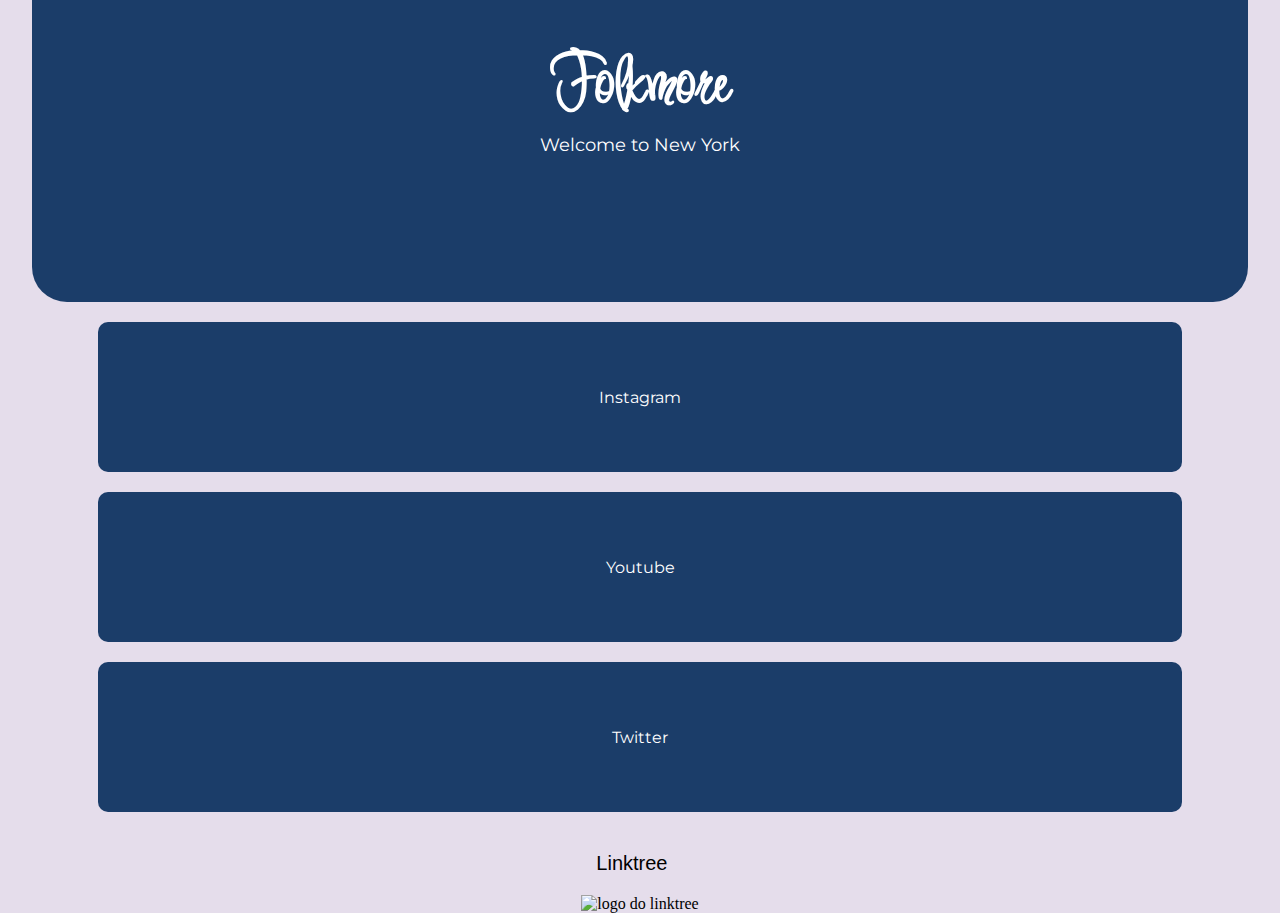
==== index.html @ f727d224 "Rename Linktree.html to index.html" ====
<!Doctype hmtl>
<html lang="pt-br">
<head>
 <meta charset="utf-8">
 <meta name="viewport" content="width-device-width, initial-scale=1.0">
 <title>Linktree</title>
 <link rel="stylesheet" href="style.css">
</head>
  <body>
   <div>
   <header class="box-top">
       <h1 class="nome">Folkmore</h1>
       <p class="about">Welcome to New York</p>
   </header>
   <main>
       <a href="#" class="box-link">Instagram</a>
       <a href="#" class="box-link">Youtube</a>
       <a href="#" class="box-link">Twitter</a>
   </main>
   <div class="container">
       <footer>
       <p id="linktree">Linktree</p>
    <img class="logo"; src="linktree_logo1.png" alt="logo do linktree">
    </footer>
   </div>
  </body>
  </html>
---- style.css ----
@import url('https://fonts.googleapis.com/css2?family=Inspiration&family=Lobster&family=Montserrat%3Awght%40300&display=swap%27%29%3B');

:root {
    --padrao:#1b3d69;
    --nome: 'Inspiration', cursive;
    --corpo: 'Montserrat', sans-serif;
}

* {
    padding: 0;
    margin: 0;
}

body {
    background-color:#e5ddeb;
    display: flex;
    justify-content: center;
    align-items: center;
}

.nome {
    font-family: var(--nome);
    font-size: 4.5rem;
    color: white;
    padding-top: 50px;
    text-align: center;
}
.box-top {
    width: 95vw;
    height: 35vh;
    background-color: var(--padrao);
    border-radius: 0px 0px 35px 35px;
    margin-bottom: 10px
}

.about {
    font-family: var(--corpo) ;
    color: white;
    text-align: center;
    font-size: 1.1rem;
    padding: 5px;
}

main {
    display: flex;
    flex-direction: column;
    justify-content: center;
    align-items: center
    ;
}

    .box-link {
        background-color: var(--padrao);
        height: 10vh;
        width: 80vw;
        padding:30px;
        margin: 10px;
        border-radius: 10px;
        color: white;
        font-family: var(--corpo);
    }

    a {

        display: flex;
        justify-content: center;
        align-items: center;
        text-decoration: none;
        color: white;
    }

 .box-link:hover {
     border: 1px solid var(--padrao);
     background-color: #e4d1d1;
     color: var(--padrao);
 }
 
.container {
    display:flex;
    justify-content: center;
    padding-top: 30px;
}

#linktree {
    font-family: sans-serif;
    text-align: left;
    font-size: 20px;
    padding-left: 15px;
    
}
img {
padding-top:20px;
}
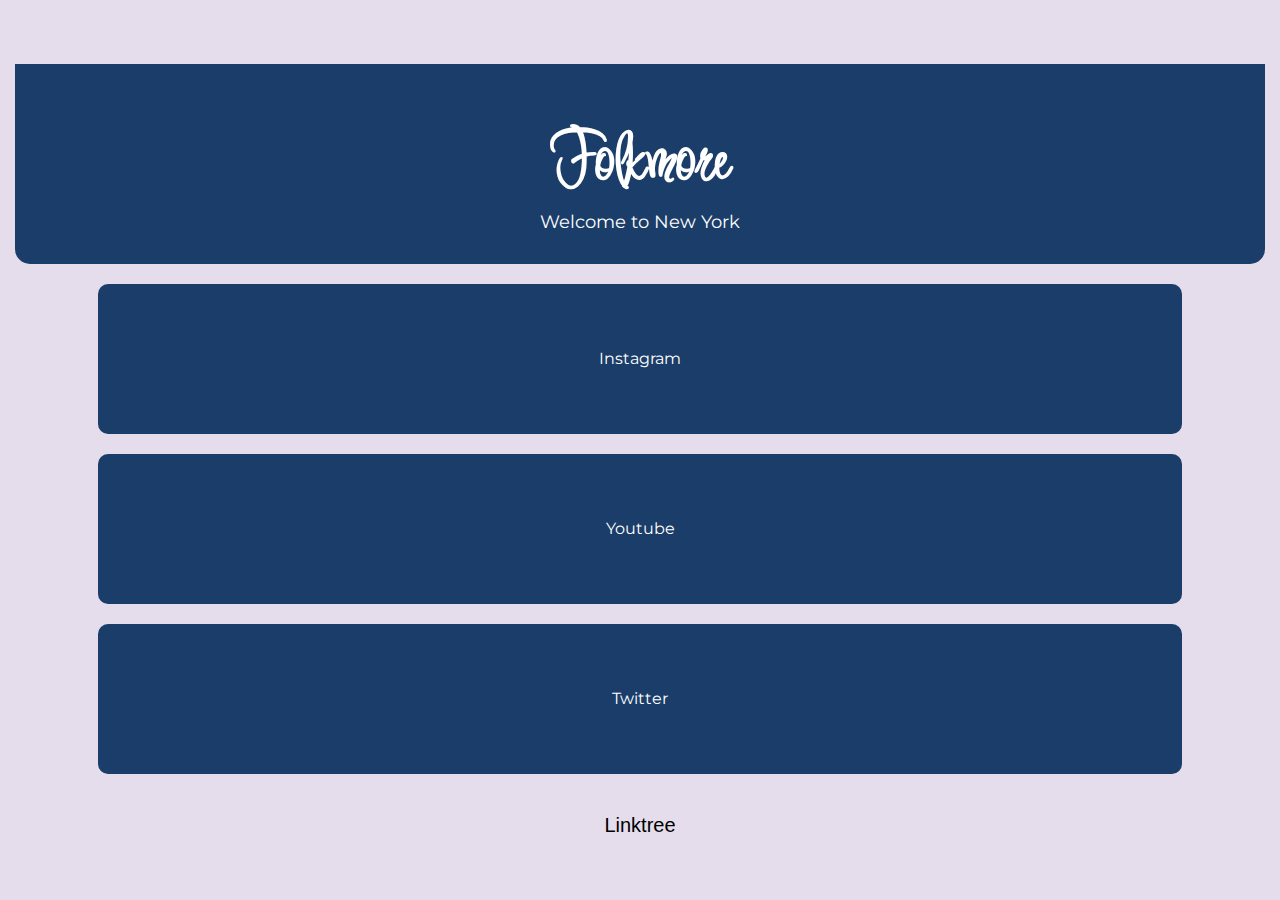
==== commit 4267a549: "adição de novos arquivos" ====
--- a/index.html
+++ b/index.html
@@ -20,7 +20,6 @@
    <div class="container">
        <footer>
        <p id="linktree">Linktree</p>
-    <img class="logo"; src="linktree_logo1.png" alt="logo do linktree">
     </footer>
    </div>
   </body>
--- a/style.css
+++ b/style.css
@@ -24,14 +24,18 @@
     color: white;
     padding-top: 50px;
     text-align: center;
+    
 }
 .box-top {
-    width: 95vw;
-    height: 35vh;
+    display: inline-block;
+    width: 1250px;
+    height: 200px;
     background-color: var(--padrao);
-    border-radius: 0px 0px 35px 35px;
-    margin-bottom: 10px
+    border-radius: 0px 0px 15px 15px;
+    margin-bottom: 10px;
+    position: relative;
 }
+
 
 .about {
     font-family: var(--corpo) ;
@@ -39,14 +43,14 @@
     text-align: center;
     font-size: 1.1rem;
     padding: 5px;
+
 }
 
 main {
     display: flex;
     flex-direction: column;
     justify-content: center;
-    align-items: center
-    ;
+    align-items: center;
 }
 
     .box-link {
@@ -83,11 +87,12 @@
 
 #linktree {
     font-family: sans-serif;
-    text-align: left;
+    text-align: center;
     font-size: 20px;
-    padding-left: 15px;
+   
     
 }
+
 img {
 padding-top:20px;
 }
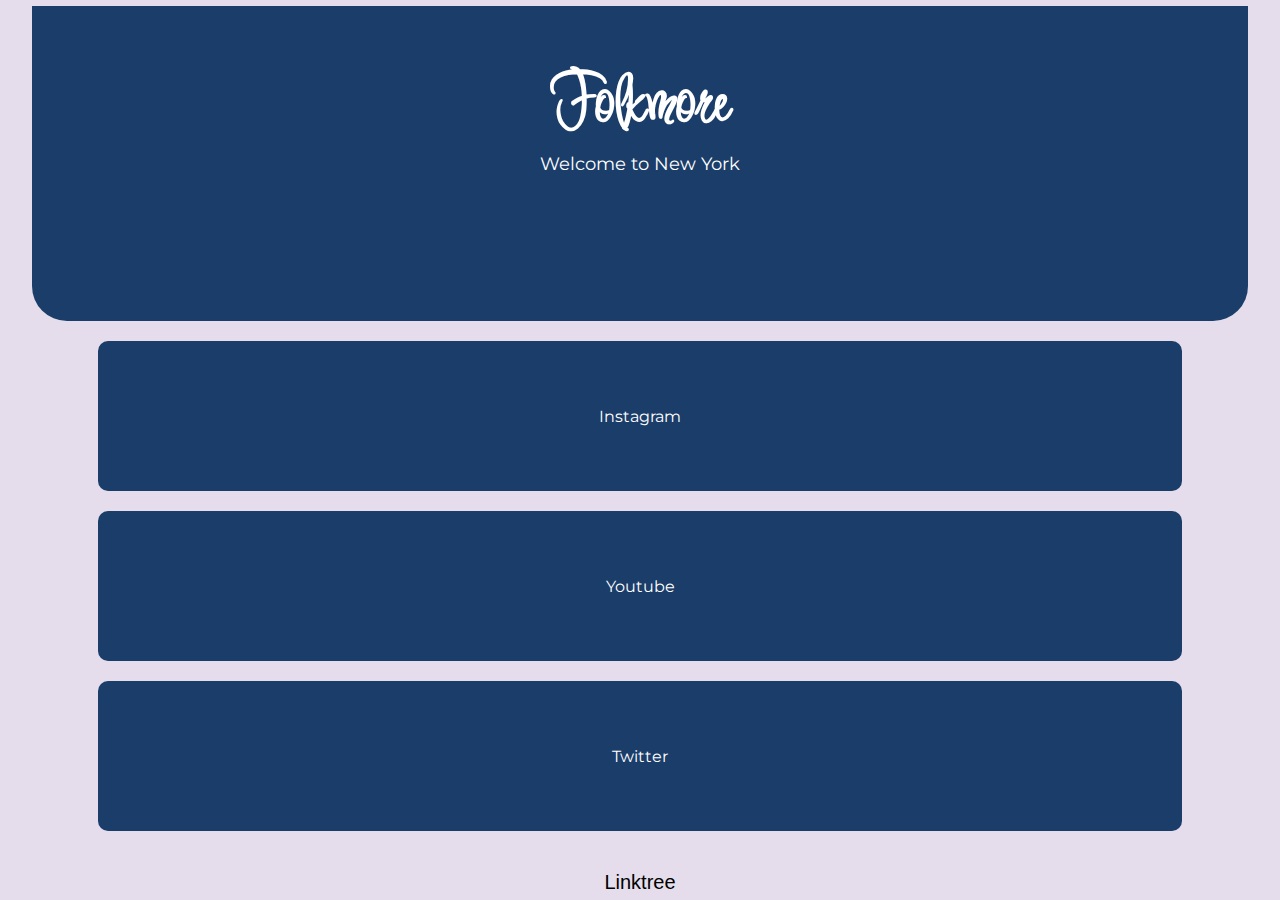
==== commit 9951aed4: "adição de novos arquivos" ====
--- a/index.html
+++ b/index.html
@@ -2,6 +2,7 @@
 <html lang="pt-br">
 <head>
  <meta charset="utf-8">
+ <meta http-equiv="X-UA-Compatible" content="ie=edge">
  <meta name="viewport" content="width-device-width, initial-scale=1.0">
  <title>Linktree</title>
  <link rel="stylesheet" href="style.css">
--- a/style.css
+++ b/style.css
@@ -16,24 +16,25 @@
     display: flex;
     justify-content: center;
     align-items: center;
+    display: flex;
 }
 
 .nome {
     font-family: var(--nome);
-    font-size: 4.5rem;
+    font-size:4.5rem;
     color: white;
     padding-top: 50px;
     text-align: center;
+    position: relative;
     
 }
 .box-top {
-    display: inline-block;
-    width: 1250px;
-    height: 200px;
+    display:inline-block;
+    width: 95vw;
+    height: 35vh;
     background-color: var(--padrao);
-    border-radius: 0px 0px 15px 15px;
+    border-radius: 0px 0px 35px 35px;
     margin-bottom: 10px;
-    position: relative;
 }
 
 
@@ -57,7 +58,7 @@
         background-color: var(--padrao);
         height: 10vh;
         width: 80vw;
-        padding:30px;
+        padding: 30px;
         margin: 10px;
         border-radius: 10px;
         color: white;
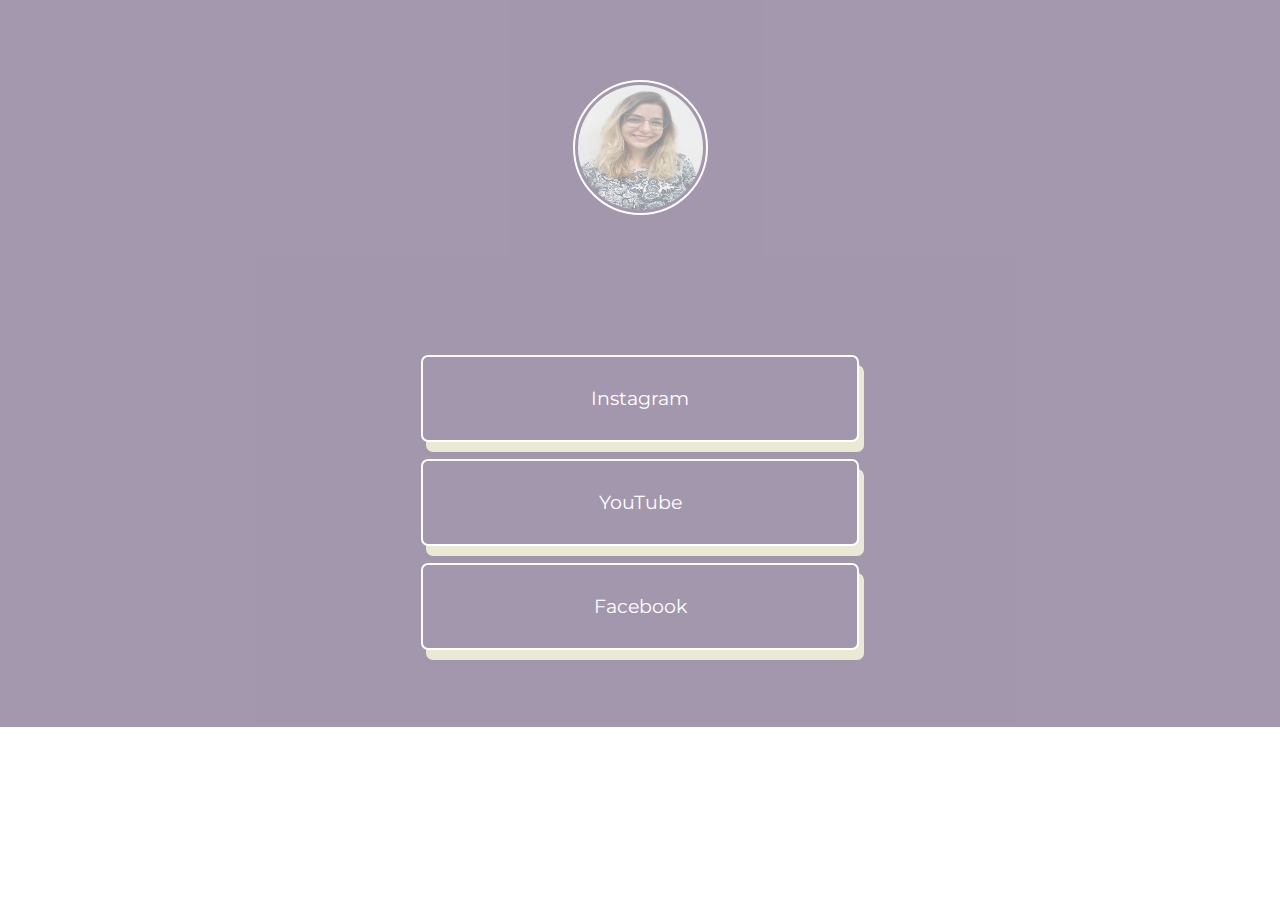
==== commit f08464bf: "adição de novos arquivos" ====
--- a/index.html
+++ b/index.html
@@ -1,27 +1,43 @@
-<!Doctype hmtl>
+<!DOCTYPE html>
 <html lang="pt-br">
-<head>
- <meta charset="utf-8">
- <meta http-equiv="X-UA-Compatible" content="ie=edge">
- <meta name="viewport" content="width-device-width, initial-scale=1.0">
- <title>Linktree</title>
- <link rel="stylesheet" href="style.css">
-</head>
-  <body>
-   <div>
-   <header class="box-top">
-       <h1 class="nome">Folkmore</h1>
-       <p class="about">Welcome to New York</p>
-   </header>
-   <main>
-       <a href="#" class="box-link">Instagram</a>
-       <a href="#" class="box-link">Youtube</a>
-       <a href="#" class="box-link">Twitter</a>
-   </main>
-   <div class="container">
-       <footer>
-       <p id="linktree">Linktree</p>
-    </footer>
-   </div>
-  </body>
-  </html>
+    <head>
+        <meta charset="utf-8">
+        <meta http-equiv="X-UA-Compatible" content="ie=edge">
+        <meta name="viewport" content="width=device-width, initial-scale=1.0">
+        <link rel="stylesheet" href="style.css">
+<title>Linktree</title>
+    </head>
+    <body>
+        <section class="box">
+            <div class="opacity">
+            <div class="center">
+
+            <div class="container">
+
+    
+        <div class="logo">
+            <img class="img-logo" src="anaw.jpeg" alt="punisher album cover">
+            </div><!--logo-->
+            
+            <div class="desc">
+            <h2>@anawerneck</h1>
+            <p> Vou te ajudar a entrar na empresa dos seus sonhos!</p>
+        </div><!--desc-->
+
+        <div class="link">
+            <a href=""><div class="link-a"><i class="fa-brands fa-instagram"></i> <h3>Instagram</h3></div></a>
+                <a href=""><div class="link-a"><i class="fa-brands fa-youtube"></i> <h3>YouTube</h3></div></a>
+                <a href=""><div class="link-a"><i class="fa-brands fa-facebook"></i> <h3>Facebook</h3></div></a>
+            </div><!--link-->
+
+            <div class="link2">
+                <a href=""><i class="fa-brands fa-twitter"></i></a>
+                <a href=""><i class="fa-brands fa-tiktok"></i></a>
+            </div><!--link2-->
+        
+        </div><!--container-->
+
+    </div><!--center-->
+</section><!--box1-->
+    </body>
+</html>
--- a/style.css
+++ b/style.css
@@ -1,101 +1,144 @@
-@import url('https://fonts.googleapis.com/css2?family=Inspiration&family=Lobster&family=Montserrat%3Awght%40300&display=swap%27%29%3B');
+@import url('https://fonts.googleapis.com/css2?family=Montserrat:wght@100;300;500&display=swap');
 
-:root {
-    --padrao:#1b3d69;
-    --nome: 'Inspiration', cursive;
-    --corpo: 'Montserrat', sans-serif;
+*{
+    margin: 0;
+    padding: 0;
+    box-sizing: border-box;
+    font-family: 'Montserrat';
 }
 
-* {
-    padding: 0;
-    margin: 0;
+body { 
+    /*background-color: #e1d6f6;*/
+    /*background-color: #b19cd9;*/
+    /*background: -webkit-gradient(linear, left bottom, left top, from(#e5ddeb), to(#1a75ff)) fixed;*/
 }
 
-body {
-    background-color:#e5ddeb;
-    display: flex;
-    justify-content: center;
-    align-items: center;
-    display: flex;
+.opacity {
+    width: 100% ;
+    height: 100%   ; 
+    background-color: #4a3160;
+    opacity:calc(0.5)
 }
 
-.nome {
-    font-family: var(--nome);
-    font-size:4.5rem;
-    color: white;
-    padding-top: 50px;
-    text-align: center;
-    position: relative;
-    
+.center {
+    max-width: 500px;
+    margin: 0 auto;
+    padding:0 2%;
 }
-.box-top {
-    display:inline-block;
-    width: 95vw;
-    height: 35vh;
-    background-color: var(--padrao);
-    border-radius: 0px 0px 35px 35px;
-    margin-bottom: 10px;
+
+section.box1 {
+    margin-top:50px;
 }
 
 
-.about {
-    font-family: var(--corpo) ;
-    color: white;
-    text-align: center;
-    font-size: 1.1rem;
-    padding: 5px;
-
+.container {
+    display: flex;
+    align-items: center;
+    flex-direction: column;
 }
 
-main {
-    display: flex;
-    flex-direction: column;
-    justify-content: center;
-    align-items: center;
+.logo {
+    width: 100%;
+    max-width: 135px;
 }
 
-    .box-link {
-        background-color: var(--padrao);
-        height: 10vh;
-        width: 80vw;
-        padding: 30px;
-        margin: 10px;
-        border-radius: 10px;
-        color: white;
-        font-family: var(--corpo);
+.logo img {
+    margin-top: 80px;
+    width: 100%;
+    border-radius: 50%;
+    vertical-align: middle;
+}
+.img-logo:hover{
+    border-color: pink;
+}
+
+.img-logo{
+    border:2px solid white;
+    border-radius: 50%;
+    padding: 3px;
+    transition: 0.3s;
+}
+
+.desc{
+    font-size: medium;
+    text-align: center;
+    color: #4a3160;
+    margin: 30px 0px 5px 0px;
+}
+
+.desc h2{
+    font-weight: normal;
+}
+
+    .link{
+        width: 100%;
+        text-align: center;
+        text-decoration: none;
+    }
+    
+.link-a{
+    color:white;
+    text-decoration:none;
+    background-color: #4a3160;
+    padding-left: 10px;
+}
+
+    .link .link-a:hover{
+        color: white
     }
 
-    a {
-
-        display: flex;
-        justify-content: center;
-        align-items: center;
+    .link .link-a {
+        position: relative;
+        border-radius: 7px;
+        border:2px solid white;
+        box-shadow: 5px 10px #d4d4aa;
+        padding: 30px;
+        margin: 17px 5px;
+        transition: 0.3s;
         text-decoration: none;
-        color: white;
     }
 
- .box-link:hover {
-     border: 1px solid var(--padrao);
-     background-color: #e4d1d1;
-     color: var(--padrao);
- }
- 
-.container {
-    display:flex;
-    justify-content: center;
-    padding-top: 30px;
-}
+        .link .link-a i{
+            position: absolute;
+            left: 20px;
+            line-height: 1;
+            font-size: 23px;
+            text-decoration: none;
+        }
 
-#linktree {
-    font-family: sans-serif;
-    text-align: center;
-    font-size: 20px;
-   
-    
-}
+        .link .link-a h3 {
+                font-weight: normal;
+            }
 
-img {
-padding-top:20px;
+    .link2 {
+        margin-top: 10px;
+    }
+    .link2 i:hover{
+        transform: scale(1.3);
+    }
+
+    .link2 i{transition: 0.3s;}
+
+.link2 a{
+    color: #dfdfdf;
+    font-size: 25px;
+    margin: 0 5px;
+    text-decoration: none;
 }
 
 
+a {
+text-decoration: none;
+}
+    h3 {
+        text-decoration: none;
+    }
+
+    .link {
+        margin: 20px;
+    }
+
+    h2 {
+    margin-bottom: 20px;
+    }
+    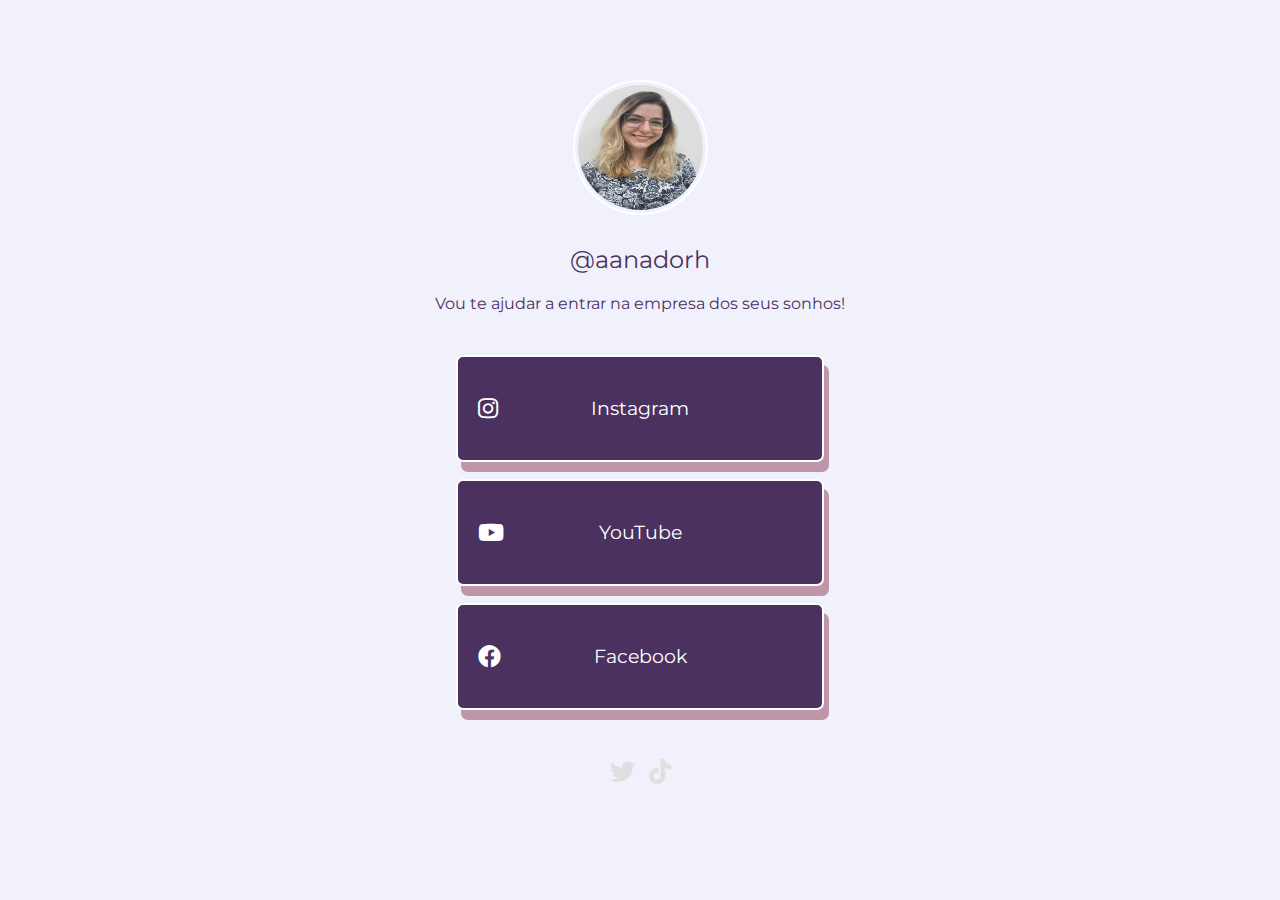
==== commit 5cfa27b8: "adição de novos arquivos" ====
--- a/index.html
+++ b/index.html
@@ -4,12 +4,12 @@
         <meta charset="utf-8">
         <meta http-equiv="X-UA-Compatible" content="ie=edge">
         <meta name="viewport" content="width=device-width, initial-scale=1.0">
-        <link rel="stylesheet" href="style.css">
+        <link rel="stylesheet" href="css/style.css">
+        <link href="css/all.min.css" rel="stylesheet">
 <title>Linktree</title>
     </head>
     <body>
         <section class="box">
-            <div class="opacity">
             <div class="center">
 
             <div class="container">
@@ -20,14 +20,14 @@
             </div><!--logo-->
             
             <div class="desc">
-            <h2>@anawerneck</h1>
+            <h2>@aanadorh</h1>
             <p> Vou te ajudar a entrar na empresa dos seus sonhos!</p>
         </div><!--desc-->
 
         <div class="link">
             <a href=""><div class="link-a"><i class="fa-brands fa-instagram"></i> <h3>Instagram</h3></div></a>
-                <a href=""><div class="link-a"><i class="fa-brands fa-youtube"></i> <h3>YouTube</h3></div></a>
-                <a href=""><div class="link-a"><i class="fa-brands fa-facebook"></i> <h3>Facebook</h3></div></a>
+            <a href=""><div class="link-a"><i class="fa-brands fa-youtube"></i> <h3>YouTube</h3></div></a>
+            <a href=""><div class="link-a"><i class="fa-brands fa-facebook"></i> <h3>Facebook</h3></div></a>
             </div><!--link-->
 
             <div class="link2">
--- a/css/style.css
+++ b/css/style.css
@@ -0,0 +1,138 @@
+@import url('https://fonts.googleapis.com/css2?family=Montserrat:wght@100;300;500&display=swap');
+
+*{
+    margin: 0;
+    padding: 0;
+    box-sizing: border-box;
+    font-family: 'Montserrat';
+}
+
+body { 
+    background-color: rgba(229, 229, 250, 0.55)
+    /*background-color: #bfb6c7*/
+    /*background: -webkit-gradient(linear, left bottom, left top, from(#e5ddeb), to(#1a75ff)) fixed;*/
+}
+
+
+.center {
+    max-width: 500px;
+    margin: 0 auto;
+    padding:0 2%;
+}
+
+section.box1 {
+    margin-top:50px;
+}
+
+
+.container {
+    display: flex;
+    align-items: center;
+    flex-direction: column;
+}
+
+.logo {
+    width: 100%;
+    max-width: 135px;
+}
+
+.logo img {
+    margin-top: 80px;
+    width: 100%;
+    border-radius: 50%;
+    vertical-align: middle;
+}
+.img-logo:hover{
+    border-color: pink;
+}
+
+.img-logo{
+    border:2px solid white;
+    border-radius: 50%;
+    padding: 3px;
+    transition: 0.3s;
+}
+
+.desc{
+    font-size: medium;
+    text-align: center;
+    color: #4a3160;
+    margin: 30px 0px 5px 0px;
+}
+
+.desc h2{
+    font-weight: normal;
+}
+
+    .link{
+        width: 100%;
+        text-align: center;
+        text-decoration: none;
+    }
+    
+.link-a{
+    color:white;
+    text-decoration:none;
+    background-color: #4a3160;
+    padding-left: 10px;
+}
+
+    .link .link-a:hover{
+        color: white
+    }
+
+    .link .link-a {
+        position: relative;
+        border-radius: 7px;
+        border:2px solid white;
+        box-shadow: 5px 10px rgba(180, 131, 149, 0.83);
+        padding: 40px;
+        margin: 17px 40px;
+        transition: 0.3s;
+        text-decoration: none;
+    }
+
+        .link .link-a i{
+            position: absolute;
+            left: 20px;
+            line-height: 1;
+            font-size: 23px;
+            text-decoration: none;
+        }
+
+        .link .link-a h3 {
+                font-weight: normal;
+            }
+
+    .link2 {
+        margin-top: 10px;
+    }
+    .link2 i:hover{
+        transform: scale(1.3);
+    }
+
+    .link2 i{transition: 0.3s;}
+
+.link2 a{
+    color: #dfdfdf;
+    font-size: 25px;
+    margin: 0 5px;
+    text-decoration: none;
+}
+
+
+a {
+text-decoration: none;
+}
+    h3 {
+        text-decoration: none;
+    }
+
+    .link {
+        margin: 20px;
+    }
+
+    h2 {
+    margin-bottom: 20px;
+    }
+    --- a/css/all.min.css
+++ b/css/all.min.css
@@ -0,0 +1,6 @@
+/*!
+ * Font Awesome Free 6.2.1 by @fontawesome - https://fontawesome.com
+ * License - https://fontawesome.com/license/free (Icons: CC BY 4.0, Fonts: SIL OFL 1.1, Code: MIT License)
+ * Copyright 2022 Fonticons, Inc.
+ */
+.fa{font-family:var(--fa-style-family,"Font Awesome 6 Free");font-weight:var(--fa-style,900)}.fa,.fa-brands,.fa-classic,.fa-regular,.fa-sharp,.fa-solid,.fab,.far,.fas{-moz-osx-font-smoothing:grayscale;-webkit-font-smoothing:antialiased;display:var(--fa-display,inline-block);font-style:normal;font-variant:normal;line-height:1;text-rendering:auto}.fa-classic,.fa-regular,.fa-solid,.far,.fas{font-family:"Font Awesome 6 Free"}.fa-brands,.fab{font-family:"Font Awesome 6 Brands"}.fa-1x{font-size:1em}.fa-2x{font-size:2em}.fa-3x{font-size:3em}.fa-4x{font-size:4em}.fa-5x{font-size:5em}.fa-6x{font-size:6em}.fa-7x{font-size:7em}.fa-8x{font-size:8em}.fa-9x{font-size:9em}.fa-10x{font-size:10em}.fa-2xs{font-size:.625em;line-height:.1em;vertical-align:.225em}.fa-xs{font-size:.75em;line-height:.08333em;vertical-align:.125em}.fa-sm{font-size:.875em;line-height:.07143em;vertical-align:.05357em}.fa-lg{font-size:1.25em;line-height:.05em;vertical-align:-.075em}.fa-xl{font-size:1.5em;line-height:.04167em;vertical-align:-.125em}.fa-2xl{font-size:2em;line-height:.03125em;vertical-align:-.1875em}.fa-fw{text-align:center;width:1.25em}.fa-ul{list-style-type:none;margin-left:var(--fa-li-margin,2.5em);padding-left:0}.fa-ul>li{position:relative}.fa-li{left:calc(var(--fa-li-width, 2em)*-1);position:absolute;text-align:center;width:var(--fa-li-width,2em);line-height:inherit}.fa-border{border-radius:var(--fa-border-radius,.1em);border:var(--fa-border-width,.08em) var(--fa-border-style,solid) var(--fa-border-color,#eee);padding:var(--fa-border-padding,.2em .25em .15em)}.fa-pull-left{float:left;margin-right:var(--fa-pull-margin,.3em)}.fa-pull-right{float:right;margin-left:var(--fa-pull-margin,.3em)}.fa-beat{-webkit-animation-name:fa-beat;animation-name:fa-beat;-webkit-animation-delay:var(--fa-animation-delay,0s);animation-delay:var(--fa-animation-delay,0s);-webkit-animation-direction:var(--fa-animation-direction,normal);animation-direction:var(--fa-animation-direction,normal);-webkit-animation-duration:var(--fa-animation-duration,1s);animation-duration:var(--fa-animation-duration,1s);-webkit-animation-iteration-count:var(--fa-animation-iteration-count,infinite);animation-iteration-count:var(--fa-animation-iteration-count,infinite);-webkit-animation-timing-function:var(--fa-animation-timing,ease-in-out);animation-timing-function:var(--fa-animation-timing,ease-in-out)}.fa-bounce{-webkit-animation-name:fa-bounce;animation-name:fa-bounce;-webkit-animation-delay:var(--fa-animation-delay,0s);animation-delay:var(--fa-animation-delay,0s);-webkit-animation-direction:var(--fa-animation-direction,normal);animation-direction:var(--fa-animation-direction,normal);-webkit-animation-duration:var(--fa-animation-duration,1s);animation-duration:var(--fa-animation-duration,1s);-webkit-animation-iteration-count:var(--fa-animation-iteration-count,infinite);animation-iteration-count:var(--fa-animation-iteration-count,infinite);-webkit-animation-timing-function:var(--fa-animation-timing,cubic-bezier(.28,.84,.42,1));animation-timing-function:var(--fa-animation-timing,cubic-bezier(.28,.84,.42,1))}.fa-fade{-webkit-animation-name:fa-fade;animation-name:fa-fade;-webkit-animation-iteration-count:var(--fa-animation-iteration-count,infinite);animation-iteration-count:var(--fa-animation-iteration-count,infinite);-webkit-animation-timing-function:var(--fa-animation-timing,cubic-bezier(.4,0,.6,1));animation-timing-function:var(--fa-animation-timing,cubic-bezier(.4,0,.6,1))}.fa-beat-fade,.fa-fade{-webkit-animation-delay:var(--fa-animation-delay,0s);animation-delay:var(--fa-animation-delay,0s);-webkit-animation-direction:var(--fa-animation-direction,normal);animation-direction:var(--fa-animation-direction,normal);-webkit-animation-duration:var(--fa-animation-duration,1s);animation-duration:var(--fa-animation-duration,1s)}.fa-beat-fade{-webkit-animation-name:fa-beat-fade;animation-name:fa-beat-fade;-webkit-animation-iteration-count:var(--fa-animation-iteration-count,infinite);animation-iteration-count:var(--fa-animation-iteration-count,infinite);-webkit-animation-timing-function:var(--fa-animation-timing,cubic-bezier(.4,0,.6,1));animation-timing-function:var(--fa-animation-timing,cubic-bezier(.4,0,.6,1))}.fa-flip{-webkit-animation-name:fa-flip;animation-name:fa-flip;-webkit-animation-delay:var(--fa-animation-delay,0s);animation-delay:var(--fa-animation-delay,0s);-webkit-animation-direction:var(--fa-animation-direction,normal);animation-direction:var(--fa-animation-direction,normal);-webkit-animation-duration:var(--fa-animation-duration,1s);animation-duration:var(--fa-animation-duration,1s);-webkit-animation-iteration-count:var(--fa-animation-iteration-count,infinite);animation-iteration-count:var(--fa-animation-iteration-count,infinite);-webkit-animation-timing-function:var(--fa-animation-timing,ease-in-out);animation-timing-function:var(--fa-animation-timing,ease-in-out)}.fa-shake{-webkit-animation-name:fa-shake;animation-name:fa-shake;-webkit-animation-duration:var(--fa-animation-duration,1s);animation-duration:var(--fa-animation-duration,1s);-webkit-animation-iteration-count:var(--fa-animation-iteration-count,infinite);animation-iteration-count:var(--fa-animation-iteration-count,infinite);-webkit-animation-timing-function:var(--fa-animation-timing,linear);animation-timing-function:var(--fa-animation-timing,linear)}.fa-shake,.fa-spin{-webkit-animation-delay:var(--fa-animation-delay,0s);animation-delay:var(--fa-animation-delay,0s);-webkit-animation-direction:var(--fa-animation-direction,normal);animation-direction:var(--fa-animation-direction,normal)}.fa-spin{-webkit-animation-name:fa-spin;animation-name:fa-spin;-webkit-animation-duration:var(--fa-animation-duration,2s);animation-duration:var(--fa-animation-duration,2s);-webkit-animation-iteration-count:var(--fa-animation-iteration-count,infinite);animation-iteration-count:var(--fa-animation-iteration-count,infinite);-webkit-animation-timing-function:var(--fa-animation-timing,linear);animation-timing-function:var(--fa-animation-timing,linear)}.fa-spin-reverse{--fa-animation-direction:reverse}.fa-pulse,.fa-spin-pulse{-webkit-animation-name:fa-spin;animation-name:fa-spin;-webkit-animation-direction:var(--fa-animation-direction,normal);animation-direction:var(--fa-animation-direction,normal);-webkit-animation-duration:var(--fa-animation-duration,1s);animation-duration:var(--fa-animation-duration,1s);-webkit-animation-iteration-count:var(--fa-animation-iteration-count,infinite);animation-iteration-count:var(--fa-animation-iteration-count,infinite);-webkit-animation-timing-function:var(--fa-animation-timing,steps(8));animation-timing-function:var(--fa-animation-timing,steps(8))}@media (prefers-reduced-motion:reduce){.fa-beat,.fa-beat-fade,.fa-bounce,.fa-fade,.fa-flip,.fa-pulse,.fa-shake,.fa-spin,.fa-spin-pulse{-webkit-animation-delay:-1ms;animation-delay:-1ms;-webkit-animation-duration:1ms;animation-duration:1ms;-webkit-animation-iteration-count:1;animation-iteration-count:1;transition-delay:0s;transition-duration:0s}}@-webkit-keyframes fa-beat{0%,90%{-webkit-transform:scale(1);transform:scale(1)}45%{-webkit-transform:scale(var(--fa-beat-scale,1.25));transform:scale(var(--fa-beat-scale,1.25))}}@keyframes fa-beat{0%,90%{-webkit-transform:scale(1);transform:scale(1)}45%{-webkit-transform:scale(var(--fa-beat-scale,1.25));transform:scale(var(--fa-beat-scale,1.25))}}@-webkit-keyframes fa-bounce{0%{-webkit-transform:scale(1) translateY(0);transform:scale(1) translateY(0)}10%{-webkit-transform:scale(var(--fa-bounce-start-scale-x,1.1),var(--fa-bounce-start-scale-y,.9)) translateY(0);transform:scale(var(--fa-bounce-start-scale-x,1.1),var(--fa-bounce-start-scale-y,.9)) translateY(0)}30%{-webkit-transform:scale(var(--fa-bounce-jump-scale-x,.9),var(--fa-bounce-jump-scale-y,1.1)) translateY(var(--fa-bounce-height,-.5em));transform:scale(var(--fa-bounce-jump-scale-x,.9),var(--fa-bounce-jump-scale-y,1.1)) translateY(var(--fa-bounce-height,-.5em))}50%{-webkit-transform:scale(var(--fa-bounce-land-scale-x,1.05),var(--fa-bounce-land-scale-y,.95)) translateY(0);transform:scale(var(--fa-bounce-land-scale-x,1.05),var(--fa-bounce-land-scale-y,.95)) translateY(0)}57%{-webkit-transform:scale(1) translateY(var(--fa-bounce-rebound,-.125em));transform:scale(1) translateY(var(--fa-bounce-rebound,-.125em))}64%{-webkit-transform:scale(1) translateY(0);transform:scale(1) translateY(0)}to{-webkit-transform:scale(1) translateY(0);transform:scale(1) translateY(0)}}@keyframes fa-bounce{0%{-webkit-transform:scale(1) translateY(0);transform:scale(1) translateY(0)}10%{-webkit-transform:scale(var(--fa-bounce-start-scale-x,1.1),var(--fa-bounce-start-scale-y,.9)) translateY(0);transform:scale(var(--fa-bounce-start-scale-x,1.1),var(--fa-bounce-start-scale-y,.9)) translateY(0)}30%{-webkit-transform:scale(var(--fa-bounce-jump-scale-x,.9),var(--fa-bounce-jump-scale-y,1.1)) translateY(var(--fa-bounce-height,-.5em));transform:scale(var(--fa-bounce-jump-scale-x,.9),var(--fa-bounce-jump-scale-y,1.1)) translateY(var(--fa-bounce-height,-.5em))}50%{-webkit-transform:scale(var(--fa-bounce-land-scale-x,1.05),var(--fa-bounce-land-scale-y,.95)) translateY(0);transform:scale(var(--fa-bounce-land-scale-x,1.05),var(--fa-bounce-land-scale-y,.95)) translateY(0)}57%{-webkit-transform:scale(1) translateY(var(--fa-bounce-rebound,-.125em));transform:scale(1) translateY(var(--fa-bounce-rebound,-.125em))}64%{-webkit-transform:scale(1) translateY(0);transform:scale(1) translateY(0)}to{-webkit-transform:scale(1) translateY(0);transform:scale(1) translateY(0)}}@-webkit-keyframes fa-fade{50%{opacity:var(--fa-fade-opacity,.4)}}@keyframes fa-fade{50%{opacity:var(--fa-fade-opacity,.4)}}@-webkit-keyframes fa-beat-fade{0%,to{opacity:var(--fa-beat-fade-opacity,.4);-webkit-transform:scale(1);transform:scale(1)}50%{opacity:1;-webkit-transform:scale(var(--fa-beat-fade-scale,1.125));transform:scale(var(--fa-beat-fade-scale,1.125))}}@keyframes fa-beat-fade{0%,to{opacity:var(--fa-beat-fade-opacity,.4);-webkit-transform:scale(1);transform:scale(1)}50%{opacity:1;-webkit-transform:scale(var(--fa-beat-fade-scale,1.125));transform:scale(var(--fa-beat-fade-scale,1.125))}}@-webkit-keyframes fa-flip{50%{-webkit-transform:rotate3d(var(--fa-flip-x,0),var(--fa-flip-y,1),var(--fa-flip-z,0),var(--fa-flip-angle,-180deg));transform:rotate3d(var(--fa-flip-x,0),var(--fa-flip-y,1),var(--fa-flip-z,0),var(--fa-flip-angle,-180deg))}}@keyframes fa-flip{50%{-webkit-transform:rotate3d(var(--fa-flip-x,0),var(--fa-flip-y,1),var(--fa-flip-z,0),var(--fa-flip-angle,-180deg));transform:rotate3d(var(--fa-flip-x,0),var(--fa-flip-y,1),var(--fa-flip-z,0),var(--fa-flip-angle,-180deg))}}@-webkit-keyframes fa-shake{0%{-webkit-transform:rotate(-15deg);transform:rotate(-15deg)}4%{-webkit-transform:rotate(15deg);transform:rotate(15deg)}8%,24%{-webkit-transform:rotate(-18deg);transform:rotate(-18deg)}12%,28%{-webkit-transform:rotate(18deg);transform:rotate(18deg)}16%{-webkit-transform:rotate(-22deg);transform:rotate(-22deg)}20%{-webkit-transform:rotate(22deg);transform:rotate(22deg)}32%{-webkit-transform:rotate(-12deg);transform:rotate(-12deg)}36%{-webkit-transform:rotate(12deg);transform:rotate(12deg)}40%,to{-webkit-transform:rotate(0deg);transform:rotate(0deg)}}@keyframes fa-shake{0%{-webkit-transform:rotate(-15deg);transform:rotate(-15deg)}4%{-webkit-transform:rotate(15deg);transform:rotate(15deg)}8%,24%{-webkit-transform:rotate(-18deg);transform:rotate(-18deg)}12%,28%{-webkit-transform:rotate(18deg);transform:rotate(18deg)}16%{-webkit-transform:rotate(-22deg);transform:rotate(-22deg)}20%{-webkit-transform:rotate(22deg);transform:rotate(22deg)}32%{-webkit-transform:rotate(-12deg);transform:rotate(-12deg)}36%{-webkit-transform:rotate(12deg);transform:rotate(12deg)}40%,to{-webkit-transform:rotate(0deg);transform:rotate(0deg)}}@-webkit-keyframes fa-spin{0%{-webkit-transform:rotate(0deg);transform:rotate(0deg)}to{-webkit-transform:rotate(1turn);transform:rotate(1turn)}}@keyframes fa-spin{0%{-webkit-transform:rotate(0deg);transform:rotate(0deg)}to{-webkit-transform:rotate(1turn);transform:rotate(1turn)}}.fa-rotate-90{-webkit-transform:rotate(90deg);transform:rotate(90deg)}.fa-rotate-180{-webkit-transform:rotate(180deg);transform:rotate(180deg)}.fa-rotate-270{-webkit-transform:rotate(270deg);transform:rotate(270deg)}.fa-flip-horizontal{-webkit-transform:scaleX(-1);transform:scaleX(-1)}.fa-flip-vertical{-webkit-transform:scaleY(-1);transform:scaleY(-1)}.fa-flip-both,.fa-flip-horizontal.fa-flip-vertical{-webkit-transform:scale(-1);transform:scale(-1)}.fa-rotate-by{-webkit-transform:rotate(var(--fa-rotate-angle,none));transform:rotate(var(--fa-rotate-angle,none))}.fa-stack{display:inline-block;height:2em;line-height:2em;position:relative;vertical-align:middle;width:2.5em}.fa-stack-1x,.fa-stack-2x{left:0;position:absolute;text-align:center;width:100%;z-index:var(--fa-stack-z-index,auto)}.fa-stack-1x{line-height:inherit}.fa-stack-2x{font-size:2em}.fa-inverse{color:var(--fa-inverse,#fff)}.fa-0:before{content:"\30"}.fa-1:before{content:"\31"}.fa-2:before{content:"\32"}.fa-3:before{content:"\33"}.fa-4:before{content:"\34"}.fa-5:before{content:"\35"}.fa-6:before{content:"\36"}.fa-7:before{content:"\37"}.fa-8:before{content:"\38"}.fa-9:before{content:"\39"}.fa-fill-drip:before{content:"\f576"}.fa-arrows-to-circle:before{content:"\e4bd"}.fa-chevron-circle-right:before,.fa-circle-chevron-right:before{content:"\f138"}.fa-at:before{content:"\40"}.fa-trash-alt:before,.fa-trash-can:before{content:"\f2ed"}.fa-text-height:before{content:"\f034"}.fa-user-times:before,.fa-user-xmark:before{content:"\f235"}.fa-stethoscope:before{content:"\f0f1"}.fa-comment-alt:before,.fa-message:before{content:"\f27a"}.fa-info:before{content:"\f129"}.fa-compress-alt:before,.fa-down-left-and-up-right-to-center:before{content:"\f422"}.fa-explosion:before{content:"\e4e9"}.fa-file-alt:before,.fa-file-lines:before,.fa-file-text:before{content:"\f15c"}.fa-wave-square:before{content:"\f83e"}.fa-ring:before{content:"\f70b"}.fa-building-un:before{content:"\e4d9"}.fa-dice-three:before{content:"\f527"}.fa-calendar-alt:before,.fa-calendar-days:before{content:"\f073"}.fa-anchor-circle-check:before{content:"\e4aa"}.fa-building-circle-arrow-right:before{content:"\e4d1"}.fa-volleyball-ball:before,.fa-volleyball:before{content:"\f45f"}.fa-arrows-up-to-line:before{content:"\e4c2"}.fa-sort-desc:before,.fa-sort-down:before{content:"\f0dd"}.fa-circle-minus:before,.fa-minus-circle:before{content:"\f056"}.fa-door-open:before{content:"\f52b"}.fa-right-from-bracket:before,.fa-sign-out-alt:before{content:"\f2f5"}.fa-atom:before{content:"\f5d2"}.fa-soap:before{content:"\e06e"}.fa-heart-music-camera-bolt:before,.fa-icons:before{content:"\f86d"}.fa-microphone-alt-slash:before,.fa-microphone-lines-slash:before{content:"\f539"}.fa-bridge-circle-check:before{content:"\e4c9"}.fa-pump-medical:before{content:"\e06a"}.fa-fingerprint:before{content:"\f577"}.fa-hand-point-right:before{content:"\f0a4"}.fa-magnifying-glass-location:before,.fa-search-location:before{content:"\f689"}.fa-forward-step:before,.fa-step-forward:before{content:"\f051"}.fa-face-smile-beam:before,.fa-smile-beam:before{content:"\f5b8"}.fa-flag-checkered:before{content:"\f11e"}.fa-football-ball:before,.fa-football:before{content:"\f44e"}.fa-school-circle-exclamation:before{content:"\e56c"}.fa-crop:before{content:"\f125"}.fa-angle-double-down:before,.fa-angles-down:before{content:"\f103"}.fa-users-rectangle:before{content:"\e594"}.fa-people-roof:before{content:"\e537"}.fa-people-line:before{content:"\e534"}.fa-beer-mug-empty:before,.fa-beer:before{content:"\f0fc"}.fa-diagram-predecessor:before{content:"\e477"}.fa-arrow-up-long:before,.fa-long-arrow-up:before{content:"\f176"}.fa-burn:before,.fa-fire-flame-simple:before{content:"\f46a"}.fa-male:before,.fa-person:before{content:"\f183"}.fa-laptop:before{content:"\f109"}.fa-file-csv:before{content:"\f6dd"}.fa-menorah:before{content:"\f676"}.fa-truck-plane:before{content:"\e58f"}.fa-record-vinyl:before{content:"\f8d9"}.fa-face-grin-stars:before,.fa-grin-stars:before{content:"\f587"}.fa-bong:before{content:"\f55c"}.fa-pastafarianism:before,.fa-spaghetti-monster-flying:before{content:"\f67b"}.fa-arrow-down-up-across-line:before{content:"\e4af"}.fa-spoon:before,.fa-utensil-spoon:before{content:"\f2e5"}.fa-jar-wheat:before{content:"\e517"}.fa-envelopes-bulk:before,.fa-mail-bulk:before{content:"\f674"}.fa-file-circle-exclamation:before{content:"\e4eb"}.fa-circle-h:before,.fa-hospital-symbol:before{content:"\f47e"}.fa-pager:before{content:"\f815"}.fa-address-book:before,.fa-contact-book:before{content:"\f2b9"}.fa-strikethrough:before{content:"\f0cc"}.fa-k:before{content:"\4b"}.fa-landmark-flag:before{content:"\e51c"}.fa-pencil-alt:before,.fa-pencil:before{content:"\f303"}.fa-backward:before{content:"\f04a"}.fa-caret-right:before{content:"\f0da"}.fa-comments:before{content:"\f086"}.fa-file-clipboard:before,.fa-paste:before{content:"\f0ea"}.fa-code-pull-request:before{content:"\e13c"}.fa-clipboard-list:before{content:"\f46d"}.fa-truck-loading:before,.fa-truck-ramp-box:before{content:"\f4de"}.fa-user-check:before{content:"\f4fc"}.fa-vial-virus:before{content:"\e597"}.fa-sheet-plastic:before{content:"\e571"}.fa-blog:before{content:"\f781"}.fa-user-ninja:before{content:"\f504"}.fa-person-arrow-up-from-line:before{content:"\e539"}.fa-scroll-torah:before,.fa-torah:before{content:"\f6a0"}.fa-broom-ball:before,.fa-quidditch-broom-ball:before,.fa-quidditch:before{content:"\f458"}.fa-toggle-off:before{content:"\f204"}.fa-archive:before,.fa-box-archive:before{content:"\f187"}.fa-person-drowning:before{content:"\e545"}.fa-arrow-down-9-1:before,.fa-sort-numeric-desc:before,.fa-sort-numeric-down-alt:before{content:"\f886"}.fa-face-grin-tongue-squint:before,.fa-grin-tongue-squint:before{content:"\f58a"}.fa-spray-can:before{content:"\f5bd"}.fa-truck-monster:before{content:"\f63b"}.fa-w:before{content:"\57"}.fa-earth-africa:before,.fa-globe-africa:before{content:"\f57c"}.fa-rainbow:before{content:"\f75b"}.fa-circle-notch:before{content:"\f1ce"}.fa-tablet-alt:before,.fa-tablet-screen-button:before{content:"\f3fa"}.fa-paw:before{content:"\f1b0"}.fa-cloud:before{content:"\f0c2"}.fa-trowel-bricks:before{content:"\e58a"}.fa-face-flushed:before,.fa-flushed:before{content:"\f579"}.fa-hospital-user:before{content:"\f80d"}.fa-tent-arrow-left-right:before{content:"\e57f"}.fa-gavel:before,.fa-legal:before{content:"\f0e3"}.fa-binoculars:before{content:"\f1e5"}.fa-microphone-slash:before{content:"\f131"}.fa-box-tissue:before{content:"\e05b"}.fa-motorcycle:before{content:"\f21c"}.fa-bell-concierge:before,.fa-concierge-bell:before{content:"\f562"}.fa-pen-ruler:before,.fa-pencil-ruler:before{content:"\f5ae"}.fa-people-arrows-left-right:before,.fa-people-arrows:before{content:"\e068"}.fa-mars-and-venus-burst:before{content:"\e523"}.fa-caret-square-right:before,.fa-square-caret-right:before{content:"\f152"}.fa-cut:before,.fa-scissors:before{content:"\f0c4"}.fa-sun-plant-wilt:before{content:"\e57a"}.fa-toilets-portable:before{content:"\e584"}.fa-hockey-puck:before{content:"\f453"}.fa-table:before{content:"\f0ce"}.fa-magnifying-glass-arrow-right:before{content:"\e521"}.fa-digital-tachograph:before,.fa-tachograph-digital:before{content:"\f566"}.fa-users-slash:before{content:"\e073"}.fa-clover:before{content:"\e139"}.fa-mail-reply:before,.fa-reply:before{content:"\f3e5"}.fa-star-and-crescent:before{content:"\f699"}.fa-house-fire:before{content:"\e50c"}.fa-minus-square:before,.fa-square-minus:before{content:"\f146"}.fa-helicopter:before{content:"\f533"}.fa-compass:before{content:"\f14e"}.fa-caret-square-down:before,.fa-square-caret-down:before{content:"\f150"}.fa-file-circle-question:before{content:"\e4ef"}.fa-laptop-code:before{content:"\f5fc"}.fa-swatchbook:before{content:"\f5c3"}.fa-prescription-bottle:before{content:"\f485"}.fa-bars:before,.fa-navicon:before{content:"\f0c9"}.fa-people-group:before{content:"\e533"}.fa-hourglass-3:before,.fa-hourglass-end:before{content:"\f253"}.fa-heart-broken:before,.fa-heart-crack:before{content:"\f7a9"}.fa-external-link-square-alt:before,.fa-square-up-right:before{content:"\f360"}.fa-face-kiss-beam:before,.fa-kiss-beam:before{content:"\f597"}.fa-film:before{content:"\f008"}.fa-ruler-horizontal:before{content:"\f547"}.fa-people-robbery:before{content:"\e536"}.fa-lightbulb:before{content:"\f0eb"}.fa-caret-left:before{content:"\f0d9"}.fa-circle-exclamation:before,.fa-exclamation-circle:before{content:"\f06a"}.fa-school-circle-xmark:before{content:"\e56d"}.fa-arrow-right-from-bracket:before,.fa-sign-out:before{content:"\f08b"}.fa-chevron-circle-down:before,.fa-circle-chevron-down:before{content:"\f13a"}.fa-unlock-alt:before,.fa-unlock-keyhole:before{content:"\f13e"}.fa-cloud-showers-heavy:before{content:"\f740"}.fa-headphones-alt:before,.fa-headphones-simple:before{content:"\f58f"}.fa-sitemap:before{content:"\f0e8"}.fa-circle-dollar-to-slot:before,.fa-donate:before{content:"\f4b9"}.fa-memory:before{content:"\f538"}.fa-road-spikes:before{content:"\e568"}.fa-fire-burner:before{content:"\e4f1"}.fa-flag:before{content:"\f024"}.fa-hanukiah:before{content:"\f6e6"}.fa-feather:before{content:"\f52d"}.fa-volume-down:before,.fa-volume-low:before{content:"\f027"}.fa-comment-slash:before{content:"\f4b3"}.fa-cloud-sun-rain:before{content:"\f743"}.fa-compress:before{content:"\f066"}.fa-wheat-alt:before,.fa-wheat-awn:before{content:"\e2cd"}.fa-ankh:before{content:"\f644"}.fa-hands-holding-child:before{content:"\e4fa"}.fa-asterisk:before{content:"\2a"}.fa-check-square:before,.fa-square-check:before{content:"\f14a"}.fa-peseta-sign:before{content:"\e221"}.fa-header:before,.fa-heading:before{content:"\f1dc"}.fa-ghost:before{content:"\f6e2"}.fa-list-squares:before,.fa-list:before{content:"\f03a"}.fa-phone-square-alt:before,.fa-square-phone-flip:before{content:"\f87b"}.fa-cart-plus:before{content:"\f217"}.fa-gamepad:before{content:"\f11b"}.fa-circle-dot:before,.fa-dot-circle:before{content:"\f192"}.fa-dizzy:before,.fa-face-dizzy:before{content:"\f567"}.fa-egg:before{content:"\f7fb"}.fa-house-medical-circle-xmark:before{content:"\e513"}.fa-campground:before{content:"\f6bb"}.fa-folder-plus:before{content:"\f65e"}.fa-futbol-ball:before,.fa-futbol:before,.fa-soccer-ball:before{content:"\f1e3"}.fa-paint-brush:before,.fa-paintbrush:before{content:"\f1fc"}.fa-lock:before{content:"\f023"}.fa-gas-pump:before{content:"\f52f"}.fa-hot-tub-person:before,.fa-hot-tub:before{content:"\f593"}.fa-map-location:before,.fa-map-marked:before{content:"\f59f"}.fa-house-flood-water:before{content:"\e50e"}.fa-tree:before{content:"\f1bb"}.fa-bridge-lock:before{content:"\e4cc"}.fa-sack-dollar:before{content:"\f81d"}.fa-edit:before,.fa-pen-to-square:before{content:"\f044"}.fa-car-side:before{content:"\f5e4"}.fa-share-alt:before,.fa-share-nodes:before{content:"\f1e0"}.fa-heart-circle-minus:before{content:"\e4ff"}.fa-hourglass-2:before,.fa-hourglass-half:before{content:"\f252"}.fa-microscope:before{content:"\f610"}.fa-sink:before{content:"\e06d"}.fa-bag-shopping:before,.fa-shopping-bag:before{content:"\f290"}.fa-arrow-down-z-a:before,.fa-sort-alpha-desc:before,.fa-sort-alpha-down-alt:before{content:"\f881"}.fa-mitten:before{content:"\f7b5"}.fa-person-rays:before{content:"\e54d"}.fa-users:before{content:"\f0c0"}.fa-eye-slash:before{content:"\f070"}.fa-flask-vial:before{content:"\e4f3"}.fa-hand-paper:before,.fa-hand:before{content:"\f256"}.fa-om:before{content:"\f679"}.fa-worm:before{content:"\e599"}.fa-house-circle-xmark:before{content:"\e50b"}.fa-plug:before{content:"\f1e6"}.fa-chevron-up:before{content:"\f077"}.fa-hand-spock:before{content:"\f259"}.fa-stopwatch:before{content:"\f2f2"}.fa-face-kiss:before,.fa-kiss:before{content:"\f596"}.fa-bridge-circle-xmark:before{content:"\e4cb"}.fa-face-grin-tongue:before,.fa-grin-tongue:before{content:"\f589"}.fa-chess-bishop:before{content:"\f43a"}.fa-face-grin-wink:before,.fa-grin-wink:before{content:"\f58c"}.fa-deaf:before,.fa-deafness:before,.fa-ear-deaf:before,.fa-hard-of-hearing:before{content:"\f2a4"}.fa-road-circle-check:before{content:"\e564"}.fa-dice-five:before{content:"\f523"}.fa-rss-square:before,.fa-square-rss:before{content:"\f143"}.fa-land-mine-on:before{content:"\e51b"}.fa-i-cursor:before{content:"\f246"}.fa-stamp:before{content:"\f5bf"}.fa-stairs:before{content:"\e289"}.fa-i:before{content:"\49"}.fa-hryvnia-sign:before,.fa-hryvnia:before{content:"\f6f2"}.fa-pills:before{content:"\f484"}.fa-face-grin-wide:before,.fa-grin-alt:before{content:"\f581"}.fa-tooth:before{content:"\f5c9"}.fa-v:before{content:"\56"}.fa-bangladeshi-taka-sign:before{content:"\e2e6"}.fa-bicycle:before{content:"\f206"}.fa-rod-asclepius:before,.fa-rod-snake:before,.fa-staff-aesculapius:before,.fa-staff-snake:before{content:"\e579"}.fa-head-side-cough-slash:before{content:"\e062"}.fa-ambulance:before,.fa-truck-medical:before{content:"\f0f9"}.fa-wheat-awn-circle-exclamation:before{content:"\e598"}.fa-snowman:before{content:"\f7d0"}.fa-mortar-pestle:before{content:"\f5a7"}.fa-road-barrier:before{content:"\e562"}.fa-school:before{content:"\f549"}.fa-igloo:before{content:"\f7ae"}.fa-joint:before{content:"\f595"}.fa-angle-right:before{content:"\f105"}.fa-horse:before{content:"\f6f0"}.fa-q:before{content:"\51"}.fa-g:before{content:"\47"}.fa-notes-medical:before{content:"\f481"}.fa-temperature-2:before,.fa-temperature-half:before,.fa-thermometer-2:before,.fa-thermometer-half:before{content:"\f2c9"}.fa-dong-sign:before{content:"\e169"}.fa-capsules:before{content:"\f46b"}.fa-poo-bolt:before,.fa-poo-storm:before{content:"\f75a"}.fa-face-frown-open:before,.fa-frown-open:before{content:"\f57a"}.fa-hand-point-up:before{content:"\f0a6"}.fa-money-bill:before{content:"\f0d6"}.fa-bookmark:before{content:"\f02e"}.fa-align-justify:before{content:"\f039"}.fa-umbrella-beach:before{content:"\f5ca"}.fa-helmet-un:before{content:"\e503"}.fa-bullseye:before{content:"\f140"}.fa-bacon:before{content:"\f7e5"}.fa-hand-point-down:before{content:"\f0a7"}.fa-arrow-up-from-bracket:before{content:"\e09a"}.fa-folder-blank:before,.fa-folder:before{content:"\f07b"}.fa-file-medical-alt:before,.fa-file-waveform:before{content:"\f478"}.fa-radiation:before{content:"\f7b9"}.fa-chart-simple:before{content:"\e473"}.fa-mars-stroke:before{content:"\f229"}.fa-vial:before{content:"\f492"}.fa-dashboard:before,.fa-gauge-med:before,.fa-gauge:before,.fa-tachometer-alt-average:before{content:"\f624"}.fa-magic-wand-sparkles:before,.fa-wand-magic-sparkles:before{content:"\e2ca"}.fa-e:before{content:"\45"}.fa-pen-alt:before,.fa-pen-clip:before{content:"\f305"}.fa-bridge-circle-exclamation:before{content:"\e4ca"}.fa-user:before{content:"\f007"}.fa-school-circle-check:before{content:"\e56b"}.fa-dumpster:before{content:"\f793"}.fa-shuttle-van:before,.fa-van-shuttle:before{content:"\f5b6"}.fa-building-user:before{content:"\e4da"}.fa-caret-square-left:before,.fa-square-caret-left:before{content:"\f191"}.fa-highlighter:before{content:"\f591"}.fa-key:before{content:"\f084"}.fa-bullhorn:before{content:"\f0a1"}.fa-globe:before{content:"\f0ac"}.fa-synagogue:before{content:"\f69b"}.fa-person-half-dress:before{content:"\e548"}.fa-road-bridge:before{content:"\e563"}.fa-location-arrow:before{content:"\f124"}.fa-c:before{content:"\43"}.fa-tablet-button:before{content:"\f10a"}.fa-building-lock:before{content:"\e4d6"}.fa-pizza-slice:before{content:"\f818"}.fa-money-bill-wave:before{content:"\f53a"}.fa-area-chart:before,.fa-chart-area:before{content:"\f1fe"}.fa-house-flag:before{content:"\e50d"}.fa-person-circle-minus:before{content:"\e540"}.fa-ban:before,.fa-cancel:before{content:"\f05e"}.fa-camera-rotate:before{content:"\e0d8"}.fa-air-freshener:before,.fa-spray-can-sparkles:before{content:"\f5d0"}.fa-star:before{content:"\f005"}.fa-repeat:before{content:"\f363"}.fa-cross:before{content:"\f654"}.fa-box:before{content:"\f466"}.fa-venus-mars:before{content:"\f228"}.fa-arrow-pointer:before,.fa-mouse-pointer:before{content:"\f245"}.fa-expand-arrows-alt:before,.fa-maximize:before{content:"\f31e"}.fa-charging-station:before{content:"\f5e7"}.fa-shapes:before,.fa-triangle-circle-square:before{content:"\f61f"}.fa-random:before,.fa-shuffle:before{content:"\f074"}.fa-person-running:before,.fa-running:before{content:"\f70c"}.fa-mobile-retro:before{content:"\e527"}.fa-grip-lines-vertical:before{content:"\f7a5"}.fa-spider:before{content:"\f717"}.fa-hands-bound:before{content:"\e4f9"}.fa-file-invoice-dollar:before{content:"\f571"}.fa-plane-circle-exclamation:before{content:"\e556"}.fa-x-ray:before{content:"\f497"}.fa-spell-check:before{content:"\f891"}.fa-slash:before{content:"\f715"}.fa-computer-mouse:before,.fa-mouse:before{content:"\f8cc"}.fa-arrow-right-to-bracket:before,.fa-sign-in:before{content:"\f090"}.fa-shop-slash:before,.fa-store-alt-slash:before{content:"\e070"}.fa-server:before{content:"\f233"}.fa-virus-covid-slash:before{content:"\e4a9"}.fa-shop-lock:before{content:"\e4a5"}.fa-hourglass-1:before,.fa-hourglass-start:before{content:"\f251"}.fa-blender-phone:before{content:"\f6b6"}.fa-building-wheat:before{content:"\e4db"}.fa-person-breastfeeding:before{content:"\e53a"}.fa-right-to-bracket:before,.fa-sign-in-alt:before{content:"\f2f6"}.fa-venus:before{content:"\f221"}.fa-passport:before{content:"\f5ab"}.fa-heart-pulse:before,.fa-heartbeat:before{content:"\f21e"}.fa-people-carry-box:before,.fa-people-carry:before{content:"\f4ce"}.fa-temperature-high:before{content:"\f769"}.fa-microchip:before{content:"\f2db"}.fa-crown:before{content:"\f521"}.fa-weight-hanging:before{content:"\f5cd"}.fa-xmarks-lines:before{content:"\e59a"}.fa-file-prescription:before{content:"\f572"}.fa-weight-scale:before,.fa-weight:before{content:"\f496"}.fa-user-friends:before,.fa-user-group:before{content:"\f500"}.fa-arrow-up-a-z:before,.fa-sort-alpha-up:before{content:"\f15e"}.fa-chess-knight:before{content:"\f441"}.fa-face-laugh-squint:before,.fa-laugh-squint:before{content:"\f59b"}.fa-wheelchair:before{content:"\f193"}.fa-arrow-circle-up:before,.fa-circle-arrow-up:before{content:"\f0aa"}.fa-toggle-on:before{content:"\f205"}.fa-person-walking:before,.fa-walking:before{content:"\f554"}.fa-l:before{content:"\4c"}.fa-fire:before{content:"\f06d"}.fa-bed-pulse:before,.fa-procedures:before{content:"\f487"}.fa-shuttle-space:before,.fa-space-shuttle:before{content:"\f197"}.fa-face-laugh:before,.fa-laugh:before{content:"\f599"}.fa-folder-open:before{content:"\f07c"}.fa-heart-circle-plus:before{content:"\e500"}.fa-code-fork:before{content:"\e13b"}.fa-city:before{content:"\f64f"}.fa-microphone-alt:before,.fa-microphone-lines:before{content:"\f3c9"}.fa-pepper-hot:before{content:"\f816"}.fa-unlock:before{content:"\f09c"}.fa-colon-sign:before{content:"\e140"}.fa-headset:before{content:"\f590"}.fa-store-slash:before{content:"\e071"}.fa-road-circle-xmark:before{content:"\e566"}.fa-user-minus:before{content:"\f503"}.fa-mars-stroke-up:before,.fa-mars-stroke-v:before{content:"\f22a"}.fa-champagne-glasses:before,.fa-glass-cheers:before{content:"\f79f"}.fa-clipboard:before{content:"\f328"}.fa-house-circle-exclamation:before{content:"\e50a"}.fa-file-arrow-up:before,.fa-file-upload:before{content:"\f574"}.fa-wifi-3:before,.fa-wifi-strong:before,.fa-wifi:before{content:"\f1eb"}.fa-bath:before,.fa-bathtub:before{content:"\f2cd"}.fa-underline:before{content:"\f0cd"}.fa-user-edit:before,.fa-user-pen:before{content:"\f4ff"}.fa-signature:before{content:"\f5b7"}.fa-stroopwafel:before{content:"\f551"}.fa-bold:before{content:"\f032"}.fa-anchor-lock:before{content:"\e4ad"}.fa-building-ngo:before{content:"\e4d7"}.fa-manat-sign:before{content:"\e1d5"}.fa-not-equal:before{content:"\f53e"}.fa-border-style:before,.fa-border-top-left:before{content:"\f853"}.fa-map-location-dot:before,.fa-map-marked-alt:before{content:"\f5a0"}.fa-jedi:before{content:"\f669"}.fa-poll:before,.fa-square-poll-vertical:before{content:"\f681"}.fa-mug-hot:before{content:"\f7b6"}.fa-battery-car:before,.fa-car-battery:before{content:"\f5df"}.fa-gift:before{content:"\f06b"}.fa-dice-two:before{content:"\f528"}.fa-chess-queen:before{content:"\f445"}.fa-glasses:before{content:"\f530"}.fa-chess-board:before{content:"\f43c"}.fa-building-circle-check:before{content:"\e4d2"}.fa-person-chalkboard:before{content:"\e53d"}.fa-mars-stroke-h:before,.fa-mars-stroke-right:before{content:"\f22b"}.fa-hand-back-fist:before,.fa-hand-rock:before{content:"\f255"}.fa-caret-square-up:before,.fa-square-caret-up:before{content:"\f151"}.fa-cloud-showers-water:before{content:"\e4e4"}.fa-bar-chart:before,.fa-chart-bar:before{content:"\f080"}.fa-hands-bubbles:before,.fa-hands-wash:before{content:"\e05e"}.fa-less-than-equal:before{content:"\f537"}.fa-train:before{content:"\f238"}.fa-eye-low-vision:before,.fa-low-vision:before{content:"\f2a8"}.fa-crow:before{content:"\f520"}.fa-sailboat:before{content:"\e445"}.fa-window-restore:before{content:"\f2d2"}.fa-plus-square:before,.fa-square-plus:before{content:"\f0fe"}.fa-torii-gate:before{content:"\f6a1"}.fa-frog:before{content:"\f52e"}.fa-bucket:before{content:"\e4cf"}.fa-image:before{content:"\f03e"}.fa-microphone:before{content:"\f130"}.fa-cow:before{content:"\f6c8"}.fa-caret-up:before{content:"\f0d8"}.fa-screwdriver:before{content:"\f54a"}.fa-folder-closed:before{content:"\e185"}.fa-house-tsunami:before{content:"\e515"}.fa-square-nfi:before{content:"\e576"}.fa-arrow-up-from-ground-water:before{content:"\e4b5"}.fa-glass-martini-alt:before,.fa-martini-glass:before{content:"\f57b"}.fa-rotate-back:before,.fa-rotate-backward:before,.fa-rotate-left:before,.fa-undo-alt:before{content:"\f2ea"}.fa-columns:before,.fa-table-columns:before{content:"\f0db"}.fa-lemon:before{content:"\f094"}.fa-head-side-mask:before{content:"\e063"}.fa-handshake:before{content:"\f2b5"}.fa-gem:before{content:"\f3a5"}.fa-dolly-box:before,.fa-dolly:before{content:"\f472"}.fa-smoking:before{content:"\f48d"}.fa-compress-arrows-alt:before,.fa-minimize:before{content:"\f78c"}.fa-monument:before{content:"\f5a6"}.fa-snowplow:before{content:"\f7d2"}.fa-angle-double-right:before,.fa-angles-right:before{content:"\f101"}.fa-cannabis:before{content:"\f55f"}.fa-circle-play:before,.fa-play-circle:before{content:"\f144"}.fa-tablets:before{content:"\f490"}.fa-ethernet:before{content:"\f796"}.fa-eur:before,.fa-euro-sign:before,.fa-euro:before{content:"\f153"}.fa-chair:before{content:"\f6c0"}.fa-check-circle:before,.fa-circle-check:before{content:"\f058"}.fa-circle-stop:before,.fa-stop-circle:before{content:"\f28d"}.fa-compass-drafting:before,.fa-drafting-compass:before{content:"\f568"}.fa-plate-wheat:before{content:"\e55a"}.fa-icicles:before{content:"\f7ad"}.fa-person-shelter:before{content:"\e54f"}.fa-neuter:before{content:"\f22c"}.fa-id-badge:before{content:"\f2c1"}.fa-marker:before{content:"\f5a1"}.fa-face-laugh-beam:before,.fa-laugh-beam:before{content:"\f59a"}.fa-helicopter-symbol:before{content:"\e502"}.fa-universal-access:before{content:"\f29a"}.fa-chevron-circle-up:before,.fa-circle-chevron-up:before{content:"\f139"}.fa-lari-sign:before{content:"\e1c8"}.fa-volcano:before{content:"\f770"}.fa-person-walking-dashed-line-arrow-right:before{content:"\e553"}.fa-gbp:before,.fa-pound-sign:before,.fa-sterling-sign:before{content:"\f154"}.fa-viruses:before{content:"\e076"}.fa-square-person-confined:before{content:"\e577"}.fa-user-tie:before{content:"\f508"}.fa-arrow-down-long:before,.fa-long-arrow-down:before{content:"\f175"}.fa-tent-arrow-down-to-line:before{content:"\e57e"}.fa-certificate:before{content:"\f0a3"}.fa-mail-reply-all:before,.fa-reply-all:before{content:"\f122"}.fa-suitcase:before{content:"\f0f2"}.fa-person-skating:before,.fa-skating:before{content:"\f7c5"}.fa-filter-circle-dollar:before,.fa-funnel-dollar:before{content:"\f662"}.fa-camera-retro:before{content:"\f083"}.fa-arrow-circle-down:before,.fa-circle-arrow-down:before{content:"\f0ab"}.fa-arrow-right-to-file:before,.fa-file-import:before{content:"\f56f"}.fa-external-link-square:before,.fa-square-arrow-up-right:before{content:"\f14c"}.fa-box-open:before{content:"\f49e"}.fa-scroll:before{content:"\f70e"}.fa-spa:before{content:"\f5bb"}.fa-location-pin-lock:before{content:"\e51f"}.fa-pause:before{content:"\f04c"}.fa-hill-avalanche:before{content:"\e507"}.fa-temperature-0:before,.fa-temperature-empty:before,.fa-thermometer-0:before,.fa-thermometer-empty:before{content:"\f2cb"}.fa-bomb:before{content:"\f1e2"}.fa-registered:before{content:"\f25d"}.fa-address-card:before,.fa-contact-card:before,.fa-vcard:before{content:"\f2bb"}.fa-balance-scale-right:before,.fa-scale-unbalanced-flip:before{content:"\f516"}.fa-subscript:before{content:"\f12c"}.fa-diamond-turn-right:before,.fa-directions:before{content:"\f5eb"}.fa-burst:before{content:"\e4dc"}.fa-house-laptop:before,.fa-laptop-house:before{content:"\e066"}.fa-face-tired:before,.fa-tired:before{content:"\f5c8"}.fa-money-bills:before{content:"\e1f3"}.fa-smog:before{content:"\f75f"}.fa-crutch:before{content:"\f7f7"}.fa-cloud-arrow-up:before,.fa-cloud-upload-alt:before,.fa-cloud-upload:before{content:"\f0ee"}.fa-palette:before{content:"\f53f"}.fa-arrows-turn-right:before{content:"\e4c0"}.fa-vest:before{content:"\e085"}.fa-ferry:before{content:"\e4ea"}.fa-arrows-down-to-people:before{content:"\e4b9"}.fa-seedling:before,.fa-sprout:before{content:"\f4d8"}.fa-arrows-alt-h:before,.fa-left-right:before{content:"\f337"}.fa-boxes-packing:before{content:"\e4c7"}.fa-arrow-circle-left:before,.fa-circle-arrow-left:before{content:"\f0a8"}.fa-group-arrows-rotate:before{content:"\e4f6"}.fa-bowl-food:before{content:"\e4c6"}.fa-candy-cane:before{content:"\f786"}.fa-arrow-down-wide-short:before,.fa-sort-amount-asc:before,.fa-sort-amount-down:before{content:"\f160"}.fa-cloud-bolt:before,.fa-thunderstorm:before{content:"\f76c"}.fa-remove-format:before,.fa-text-slash:before{content:"\f87d"}.fa-face-smile-wink:before,.fa-smile-wink:before{content:"\f4da"}.fa-file-word:before{content:"\f1c2"}.fa-file-powerpoint:before{content:"\f1c4"}.fa-arrows-h:before,.fa-arrows-left-right:before{content:"\f07e"}.fa-house-lock:before{content:"\e510"}.fa-cloud-arrow-down:before,.fa-cloud-download-alt:before,.fa-cloud-download:before{content:"\f0ed"}.fa-children:before{content:"\e4e1"}.fa-blackboard:before,.fa-chalkboard:before{content:"\f51b"}.fa-user-alt-slash:before,.fa-user-large-slash:before{content:"\f4fa"}.fa-envelope-open:before{content:"\f2b6"}.fa-handshake-alt-slash:before,.fa-handshake-simple-slash:before{content:"\e05f"}.fa-mattress-pillow:before{content:"\e525"}.fa-guarani-sign:before{content:"\e19a"}.fa-arrows-rotate:before,.fa-refresh:before,.fa-sync:before{content:"\f021"}.fa-fire-extinguisher:before{content:"\f134"}.fa-cruzeiro-sign:before{content:"\e152"}.fa-greater-than-equal:before{content:"\f532"}.fa-shield-alt:before,.fa-shield-halved:before{content:"\f3ed"}.fa-atlas:before,.fa-book-atlas:before{content:"\f558"}.fa-virus:before{content:"\e074"}.fa-envelope-circle-check:before{content:"\e4e8"}.fa-layer-group:before{content:"\f5fd"}.fa-arrows-to-dot:before{content:"\e4be"}.fa-archway:before{content:"\f557"}.fa-heart-circle-check:before{content:"\e4fd"}.fa-house-chimney-crack:before,.fa-house-damage:before{content:"\f6f1"}.fa-file-archive:before,.fa-file-zipper:before{content:"\f1c6"}.fa-square:before{content:"\f0c8"}.fa-glass-martini:before,.fa-martini-glass-empty:before{content:"\f000"}.fa-couch:before{content:"\f4b8"}.fa-cedi-sign:before{content:"\e0df"}.fa-italic:before{content:"\f033"}.fa-church:before{content:"\f51d"}.fa-comments-dollar:before{content:"\f653"}.fa-democrat:before{content:"\f747"}.fa-z:before{content:"\5a"}.fa-person-skiing:before,.fa-skiing:before{content:"\f7c9"}.fa-road-lock:before{content:"\e567"}.fa-a:before{content:"\41"}.fa-temperature-arrow-down:before,.fa-temperature-down:before{content:"\e03f"}.fa-feather-alt:before,.fa-feather-pointed:before{content:"\f56b"}.fa-p:before{content:"\50"}.fa-snowflake:before{content:"\f2dc"}.fa-newspaper:before{content:"\f1ea"}.fa-ad:before,.fa-rectangle-ad:before{content:"\f641"}.fa-arrow-circle-right:before,.fa-circle-arrow-right:before{content:"\f0a9"}.fa-filter-circle-xmark:before{content:"\e17b"}.fa-locust:before{content:"\e520"}.fa-sort:before,.fa-unsorted:before{content:"\f0dc"}.fa-list-1-2:before,.fa-list-numeric:before,.fa-list-ol:before{content:"\f0cb"}.fa-person-dress-burst:before{content:"\e544"}.fa-money-check-alt:before,.fa-money-check-dollar:before{content:"\f53d"}.fa-vector-square:before{content:"\f5cb"}.fa-bread-slice:before{content:"\f7ec"}.fa-language:before{content:"\f1ab"}.fa-face-kiss-wink-heart:before,.fa-kiss-wink-heart:before{content:"\f598"}.fa-filter:before{content:"\f0b0"}.fa-question:before{content:"\3f"}.fa-file-signature:before{content:"\f573"}.fa-arrows-alt:before,.fa-up-down-left-right:before{content:"\f0b2"}.fa-house-chimney-user:before{content:"\e065"}.fa-hand-holding-heart:before{content:"\f4be"}.fa-puzzle-piece:before{content:"\f12e"}.fa-money-check:before{content:"\f53c"}.fa-star-half-alt:before,.fa-star-half-stroke:before{content:"\f5c0"}.fa-code:before{content:"\f121"}.fa-glass-whiskey:before,.fa-whiskey-glass:before{content:"\f7a0"}.fa-building-circle-exclamation:before{content:"\e4d3"}.fa-magnifying-glass-chart:before{content:"\e522"}.fa-arrow-up-right-from-square:before,.fa-external-link:before{content:"\f08e"}.fa-cubes-stacked:before{content:"\e4e6"}.fa-krw:before,.fa-won-sign:before,.fa-won:before{content:"\f159"}.fa-virus-covid:before{content:"\e4a8"}.fa-austral-sign:before{content:"\e0a9"}.fa-f:before{content:"\46"}.fa-leaf:before{content:"\f06c"}.fa-road:before{content:"\f018"}.fa-cab:before,.fa-taxi:before{content:"\f1ba"}.fa-person-circle-plus:before{content:"\e541"}.fa-chart-pie:before,.fa-pie-chart:before{content:"\f200"}.fa-bolt-lightning:before{content:"\e0b7"}.fa-sack-xmark:before{content:"\e56a"}.fa-file-excel:before{content:"\f1c3"}.fa-file-contract:before{content:"\f56c"}.fa-fish-fins:before{content:"\e4f2"}.fa-building-flag:before{content:"\e4d5"}.fa-face-grin-beam:before,.fa-grin-beam:before{content:"\f582"}.fa-object-ungroup:before{content:"\f248"}.fa-poop:before{content:"\f619"}.fa-location-pin:before,.fa-map-marker:before{content:"\f041"}.fa-kaaba:before{content:"\f66b"}.fa-toilet-paper:before{content:"\f71e"}.fa-hard-hat:before,.fa-hat-hard:before,.fa-helmet-safety:before{content:"\f807"}.fa-eject:before{content:"\f052"}.fa-arrow-alt-circle-right:before,.fa-circle-right:before{content:"\f35a"}.fa-plane-circle-check:before{content:"\e555"}.fa-face-rolling-eyes:before,.fa-meh-rolling-eyes:before{content:"\f5a5"}.fa-object-group:before{content:"\f247"}.fa-chart-line:before,.fa-line-chart:before{content:"\f201"}.fa-mask-ventilator:before{content:"\e524"}.fa-arrow-right:before{content:"\f061"}.fa-map-signs:before,.fa-signs-post:before{content:"\f277"}.fa-cash-register:before{content:"\f788"}.fa-person-circle-question:before{content:"\e542"}.fa-h:before{content:"\48"}.fa-tarp:before{content:"\e57b"}.fa-screwdriver-wrench:before,.fa-tools:before{content:"\f7d9"}.fa-arrows-to-eye:before{content:"\e4bf"}.fa-plug-circle-bolt:before{content:"\e55b"}.fa-heart:before{content:"\f004"}.fa-mars-and-venus:before{content:"\f224"}.fa-home-user:before,.fa-house-user:before{content:"\e1b0"}.fa-dumpster-fire:before{content:"\f794"}.fa-house-crack:before{content:"\e3b1"}.fa-cocktail:before,.fa-martini-glass-citrus:before{content:"\f561"}.fa-face-surprise:before,.fa-surprise:before{content:"\f5c2"}.fa-bottle-water:before{content:"\e4c5"}.fa-circle-pause:before,.fa-pause-circle:before{content:"\f28b"}.fa-toilet-paper-slash:before{content:"\e072"}.fa-apple-alt:before,.fa-apple-whole:before{content:"\f5d1"}.fa-kitchen-set:before{content:"\e51a"}.fa-r:before{content:"\52"}.fa-temperature-1:before,.fa-temperature-quarter:before,.fa-thermometer-1:before,.fa-thermometer-quarter:before{content:"\f2ca"}.fa-cube:before{content:"\f1b2"}.fa-bitcoin-sign:before{content:"\e0b4"}.fa-shield-dog:before{content:"\e573"}.fa-solar-panel:before{content:"\f5ba"}.fa-lock-open:before{content:"\f3c1"}.fa-elevator:before{content:"\e16d"}.fa-money-bill-transfer:before{content:"\e528"}.fa-money-bill-trend-up:before{content:"\e529"}.fa-house-flood-water-circle-arrow-right:before{content:"\e50f"}.fa-poll-h:before,.fa-square-poll-horizontal:before{content:"\f682"}.fa-circle:before{content:"\f111"}.fa-backward-fast:before,.fa-fast-backward:before{content:"\f049"}.fa-recycle:before{content:"\f1b8"}.fa-user-astronaut:before{content:"\f4fb"}.fa-plane-slash:before{content:"\e069"}.fa-trademark:before{content:"\f25c"}.fa-basketball-ball:before,.fa-basketball:before{content:"\f434"}.fa-satellite-dish:before{content:"\f7c0"}.fa-arrow-alt-circle-up:before,.fa-circle-up:before{content:"\f35b"}.fa-mobile-alt:before,.fa-mobile-screen-button:before{content:"\f3cd"}.fa-volume-high:before,.fa-volume-up:before{content:"\f028"}.fa-users-rays:before{content:"\e593"}.fa-wallet:before{content:"\f555"}.fa-clipboard-check:before{content:"\f46c"}.fa-file-audio:before{content:"\f1c7"}.fa-burger:before,.fa-hamburger:before{content:"\f805"}.fa-wrench:before{content:"\f0ad"}.fa-bugs:before{content:"\e4d0"}.fa-rupee-sign:before,.fa-rupee:before{content:"\f156"}.fa-file-image:before{content:"\f1c5"}.fa-circle-question:before,.fa-question-circle:before{content:"\f059"}.fa-plane-departure:before{content:"\f5b0"}.fa-handshake-slash:before{content:"\e060"}.fa-book-bookmark:before{content:"\e0bb"}.fa-code-branch:before{content:"\f126"}.fa-hat-cowboy:before{content:"\f8c0"}.fa-bridge:before{content:"\e4c8"}.fa-phone-alt:before,.fa-phone-flip:before{content:"\f879"}.fa-truck-front:before{content:"\e2b7"}.fa-cat:before{content:"\f6be"}.fa-anchor-circle-exclamation:before{content:"\e4ab"}.fa-truck-field:before{content:"\e58d"}.fa-route:before{content:"\f4d7"}.fa-clipboard-question:before{content:"\e4e3"}.fa-panorama:before{content:"\e209"}.fa-comment-medical:before{content:"\f7f5"}.fa-teeth-open:before{content:"\f62f"}.fa-file-circle-minus:before{content:"\e4ed"}.fa-tags:before{content:"\f02c"}.fa-wine-glass:before{content:"\f4e3"}.fa-fast-forward:before,.fa-forward-fast:before{content:"\f050"}.fa-face-meh-blank:before,.fa-meh-blank:before{content:"\f5a4"}.fa-parking:before,.fa-square-parking:before{content:"\f540"}.fa-house-signal:before{content:"\e012"}.fa-bars-progress:before,.fa-tasks-alt:before{content:"\f828"}.fa-faucet-drip:before{content:"\e006"}.fa-cart-flatbed:before,.fa-dolly-flatbed:before{content:"\f474"}.fa-ban-smoking:before,.fa-smoking-ban:before{content:"\f54d"}.fa-terminal:before{content:"\f120"}.fa-mobile-button:before{content:"\f10b"}.fa-house-medical-flag:before{content:"\e514"}.fa-basket-shopping:before,.fa-shopping-basket:before{content:"\f291"}.fa-tape:before{content:"\f4db"}.fa-bus-alt:before,.fa-bus-simple:before{content:"\f55e"}.fa-eye:before{content:"\f06e"}.fa-face-sad-cry:before,.fa-sad-cry:before{content:"\f5b3"}.fa-audio-description:before{content:"\f29e"}.fa-person-military-to-person:before{content:"\e54c"}.fa-file-shield:before{content:"\e4f0"}.fa-user-slash:before{content:"\f506"}.fa-pen:before{content:"\f304"}.fa-tower-observation:before{content:"\e586"}.fa-file-code:before{content:"\f1c9"}.fa-signal-5:before,.fa-signal-perfect:before,.fa-signal:before{content:"\f012"}.fa-bus:before{content:"\f207"}.fa-heart-circle-xmark:before{content:"\e501"}.fa-home-lg:before,.fa-house-chimney:before{content:"\e3af"}.fa-window-maximize:before{content:"\f2d0"}.fa-face-frown:before,.fa-frown:before{content:"\f119"}.fa-prescription:before{content:"\f5b1"}.fa-shop:before,.fa-store-alt:before{content:"\f54f"}.fa-floppy-disk:before,.fa-save:before{content:"\f0c7"}.fa-vihara:before{content:"\f6a7"}.fa-balance-scale-left:before,.fa-scale-unbalanced:before{content:"\f515"}.fa-sort-asc:before,.fa-sort-up:before{content:"\f0de"}.fa-comment-dots:before,.fa-commenting:before{content:"\f4ad"}.fa-plant-wilt:before{content:"\e5aa"}.fa-diamond:before{content:"\f219"}.fa-face-grin-squint:before,.fa-grin-squint:before{content:"\f585"}.fa-hand-holding-dollar:before,.fa-hand-holding-usd:before{content:"\f4c0"}.fa-bacterium:before{content:"\e05a"}.fa-hand-pointer:before{content:"\f25a"}.fa-drum-steelpan:before{content:"\f56a"}.fa-hand-scissors:before{content:"\f257"}.fa-hands-praying:before,.fa-praying-hands:before{content:"\f684"}.fa-arrow-right-rotate:before,.fa-arrow-rotate-forward:before,.fa-arrow-rotate-right:before,.fa-redo:before{content:"\f01e"}.fa-biohazard:before{content:"\f780"}.fa-location-crosshairs:before,.fa-location:before{content:"\f601"}.fa-mars-double:before{content:"\f227"}.fa-child-dress:before{content:"\e59c"}.fa-users-between-lines:before{content:"\e591"}.fa-lungs-virus:before{content:"\e067"}.fa-face-grin-tears:before,.fa-grin-tears:before{content:"\f588"}.fa-phone:before{content:"\f095"}.fa-calendar-times:before,.fa-calendar-xmark:before{content:"\f273"}.fa-child-reaching:before{content:"\e59d"}.fa-head-side-virus:before{content:"\e064"}.fa-user-cog:before,.fa-user-gear:before{content:"\f4fe"}.fa-arrow-up-1-9:before,.fa-sort-numeric-up:before{content:"\f163"}.fa-door-closed:before{content:"\f52a"}.fa-shield-virus:before{content:"\e06c"}.fa-dice-six:before{content:"\f526"}.fa-mosquito-net:before{content:"\e52c"}.fa-bridge-water:before{content:"\e4ce"}.fa-person-booth:before{content:"\f756"}.fa-text-width:before{content:"\f035"}.fa-hat-wizard:before{content:"\f6e8"}.fa-pen-fancy:before{content:"\f5ac"}.fa-digging:before,.fa-person-digging:before{content:"\f85e"}.fa-trash:before{content:"\f1f8"}.fa-gauge-simple-med:before,.fa-gauge-simple:before,.fa-tachometer-average:before{content:"\f629"}.fa-book-medical:before{content:"\f7e6"}.fa-poo:before{content:"\f2fe"}.fa-quote-right-alt:before,.fa-quote-right:before{content:"\f10e"}.fa-shirt:before,.fa-t-shirt:before,.fa-tshirt:before{content:"\f553"}.fa-cubes:before{content:"\f1b3"}.fa-divide:before{content:"\f529"}.fa-tenge-sign:before,.fa-tenge:before{content:"\f7d7"}.fa-headphones:before{content:"\f025"}.fa-hands-holding:before{content:"\f4c2"}.fa-hands-clapping:before{content:"\e1a8"}.fa-republican:before{content:"\f75e"}.fa-arrow-left:before{content:"\f060"}.fa-person-circle-xmark:before{content:"\e543"}.fa-ruler:before{content:"\f545"}.fa-align-left:before{content:"\f036"}.fa-dice-d6:before{content:"\f6d1"}.fa-restroom:before{content:"\f7bd"}.fa-j:before{content:"\4a"}.fa-users-viewfinder:before{content:"\e595"}.fa-file-video:before{content:"\f1c8"}.fa-external-link-alt:before,.fa-up-right-from-square:before{content:"\f35d"}.fa-table-cells:before,.fa-th:before{content:"\f00a"}.fa-file-pdf:before{content:"\f1c1"}.fa-bible:before,.fa-book-bible:before{content:"\f647"}.fa-o:before{content:"\4f"}.fa-medkit:before,.fa-suitcase-medical:before{content:"\f0fa"}.fa-user-secret:before{content:"\f21b"}.fa-otter:before{content:"\f700"}.fa-female:before,.fa-person-dress:before{content:"\f182"}.fa-comment-dollar:before{content:"\f651"}.fa-briefcase-clock:before,.fa-business-time:before{content:"\f64a"}.fa-table-cells-large:before,.fa-th-large:before{content:"\f009"}.fa-book-tanakh:before,.fa-tanakh:before{content:"\f827"}.fa-phone-volume:before,.fa-volume-control-phone:before{content:"\f2a0"}.fa-hat-cowboy-side:before{content:"\f8c1"}.fa-clipboard-user:before{content:"\f7f3"}.fa-child:before{content:"\f1ae"}.fa-lira-sign:before{content:"\f195"}.fa-satellite:before{content:"\f7bf"}.fa-plane-lock:before{content:"\e558"}.fa-tag:before{content:"\f02b"}.fa-comment:before{content:"\f075"}.fa-birthday-cake:before,.fa-cake-candles:before,.fa-cake:before{content:"\f1fd"}.fa-envelope:before{content:"\f0e0"}.fa-angle-double-up:before,.fa-angles-up:before{content:"\f102"}.fa-paperclip:before{content:"\f0c6"}.fa-arrow-right-to-city:before{content:"\e4b3"}.fa-ribbon:before{content:"\f4d6"}.fa-lungs:before{content:"\f604"}.fa-arrow-up-9-1:before,.fa-sort-numeric-up-alt:before{content:"\f887"}.fa-litecoin-sign:before{content:"\e1d3"}.fa-border-none:before{content:"\f850"}.fa-circle-nodes:before{content:"\e4e2"}.fa-parachute-box:before{content:"\f4cd"}.fa-indent:before{content:"\f03c"}.fa-truck-field-un:before{content:"\e58e"}.fa-hourglass-empty:before,.fa-hourglass:before{content:"\f254"}.fa-mountain:before{content:"\f6fc"}.fa-user-doctor:before,.fa-user-md:before{content:"\f0f0"}.fa-circle-info:before,.fa-info-circle:before{content:"\f05a"}.fa-cloud-meatball:before{content:"\f73b"}.fa-camera-alt:before,.fa-camera:before{content:"\f030"}.fa-square-virus:before{content:"\e578"}.fa-meteor:before{content:"\f753"}.fa-car-on:before{content:"\e4dd"}.fa-sleigh:before{content:"\f7cc"}.fa-arrow-down-1-9:before,.fa-sort-numeric-asc:before,.fa-sort-numeric-down:before{content:"\f162"}.fa-hand-holding-droplet:before,.fa-hand-holding-water:before{content:"\f4c1"}.fa-water:before{content:"\f773"}.fa-calendar-check:before{content:"\f274"}.fa-braille:before{content:"\f2a1"}.fa-prescription-bottle-alt:before,.fa-prescription-bottle-medical:before{content:"\f486"}.fa-landmark:before{content:"\f66f"}.fa-truck:before{content:"\f0d1"}.fa-crosshairs:before{content:"\f05b"}.fa-person-cane:before{content:"\e53c"}.fa-tent:before{content:"\e57d"}.fa-vest-patches:before{content:"\e086"}.fa-check-double:before{content:"\f560"}.fa-arrow-down-a-z:before,.fa-sort-alpha-asc:before,.fa-sort-alpha-down:before{content:"\f15d"}.fa-money-bill-wheat:before{content:"\e52a"}.fa-cookie:before{content:"\f563"}.fa-arrow-left-rotate:before,.fa-arrow-rotate-back:before,.fa-arrow-rotate-backward:before,.fa-arrow-rotate-left:before,.fa-undo:before{content:"\f0e2"}.fa-hard-drive:before,.fa-hdd:before{content:"\f0a0"}.fa-face-grin-squint-tears:before,.fa-grin-squint-tears:before{content:"\f586"}.fa-dumbbell:before{content:"\f44b"}.fa-list-alt:before,.fa-rectangle-list:before{content:"\f022"}.fa-tarp-droplet:before{content:"\e57c"}.fa-house-medical-circle-check:before{content:"\e511"}.fa-person-skiing-nordic:before,.fa-skiing-nordic:before{content:"\f7ca"}.fa-calendar-plus:before{content:"\f271"}.fa-plane-arrival:before{content:"\f5af"}.fa-arrow-alt-circle-left:before,.fa-circle-left:before{content:"\f359"}.fa-subway:before,.fa-train-subway:before{content:"\f239"}.fa-chart-gantt:before{content:"\e0e4"}.fa-indian-rupee-sign:before,.fa-indian-rupee:before,.fa-inr:before{content:"\e1bc"}.fa-crop-alt:before,.fa-crop-simple:before{content:"\f565"}.fa-money-bill-1:before,.fa-money-bill-alt:before{content:"\f3d1"}.fa-left-long:before,.fa-long-arrow-alt-left:before{content:"\f30a"}.fa-dna:before{content:"\f471"}.fa-virus-slash:before{content:"\e075"}.fa-minus:before,.fa-subtract:before{content:"\f068"}.fa-chess:before{content:"\f439"}.fa-arrow-left-long:before,.fa-long-arrow-left:before{content:"\f177"}.fa-plug-circle-check:before{content:"\e55c"}.fa-street-view:before{content:"\f21d"}.fa-franc-sign:before{content:"\e18f"}.fa-volume-off:before{content:"\f026"}.fa-american-sign-language-interpreting:before,.fa-asl-interpreting:before,.fa-hands-american-sign-language-interpreting:before,.fa-hands-asl-interpreting:before{content:"\f2a3"}.fa-cog:before,.fa-gear:before{content:"\f013"}.fa-droplet-slash:before,.fa-tint-slash:before{content:"\f5c7"}.fa-mosque:before{content:"\f678"}.fa-mosquito:before{content:"\e52b"}.fa-star-of-david:before{content:"\f69a"}.fa-person-military-rifle:before{content:"\e54b"}.fa-cart-shopping:before,.fa-shopping-cart:before{content:"\f07a"}.fa-vials:before{content:"\f493"}.fa-plug-circle-plus:before{content:"\e55f"}.fa-place-of-worship:before{content:"\f67f"}.fa-grip-vertical:before{content:"\f58e"}.fa-arrow-turn-up:before,.fa-level-up:before{content:"\f148"}.fa-u:before{content:"\55"}.fa-square-root-alt:before,.fa-square-root-variable:before{content:"\f698"}.fa-clock-four:before,.fa-clock:before{content:"\f017"}.fa-backward-step:before,.fa-step-backward:before{content:"\f048"}.fa-pallet:before{content:"\f482"}.fa-faucet:before{content:"\e005"}.fa-baseball-bat-ball:before{content:"\f432"}.fa-s:before{content:"\53"}.fa-timeline:before{content:"\e29c"}.fa-keyboard:before{content:"\f11c"}.fa-caret-down:before{content:"\f0d7"}.fa-clinic-medical:before,.fa-house-chimney-medical:before{content:"\f7f2"}.fa-temperature-3:before,.fa-temperature-three-quarters:before,.fa-thermometer-3:before,.fa-thermometer-three-quarters:before{content:"\f2c8"}.fa-mobile-android-alt:before,.fa-mobile-screen:before{content:"\f3cf"}.fa-plane-up:before{content:"\e22d"}.fa-piggy-bank:before{content:"\f4d3"}.fa-battery-3:before,.fa-battery-half:before{content:"\f242"}.fa-mountain-city:before{content:"\e52e"}.fa-coins:before{content:"\f51e"}.fa-khanda:before{content:"\f66d"}.fa-sliders-h:before,.fa-sliders:before{content:"\f1de"}.fa-folder-tree:before{content:"\f802"}.fa-network-wired:before{content:"\f6ff"}.fa-map-pin:before{content:"\f276"}.fa-hamsa:before{content:"\f665"}.fa-cent-sign:before{content:"\e3f5"}.fa-flask:before{content:"\f0c3"}.fa-person-pregnant:before{content:"\e31e"}.fa-wand-sparkles:before{content:"\f72b"}.fa-ellipsis-v:before,.fa-ellipsis-vertical:before{content:"\f142"}.fa-ticket:before{content:"\f145"}.fa-power-off:before{content:"\f011"}.fa-long-arrow-alt-right:before,.fa-right-long:before{content:"\f30b"}.fa-flag-usa:before{content:"\f74d"}.fa-laptop-file:before{content:"\e51d"}.fa-teletype:before,.fa-tty:before{content:"\f1e4"}.fa-diagram-next:before{content:"\e476"}.fa-person-rifle:before{content:"\e54e"}.fa-house-medical-circle-exclamation:before{content:"\e512"}.fa-closed-captioning:before{content:"\f20a"}.fa-hiking:before,.fa-person-hiking:before{content:"\f6ec"}.fa-venus-double:before{content:"\f226"}.fa-images:before{content:"\f302"}.fa-calculator:before{content:"\f1ec"}.fa-people-pulling:before{content:"\e535"}.fa-n:before{content:"\4e"}.fa-cable-car:before,.fa-tram:before{content:"\f7da"}.fa-cloud-rain:before{content:"\f73d"}.fa-building-circle-xmark:before{content:"\e4d4"}.fa-ship:before{content:"\f21a"}.fa-arrows-down-to-line:before{content:"\e4b8"}.fa-download:before{content:"\f019"}.fa-face-grin:before,.fa-grin:before{content:"\f580"}.fa-backspace:before,.fa-delete-left:before{content:"\f55a"}.fa-eye-dropper-empty:before,.fa-eye-dropper:before,.fa-eyedropper:before{content:"\f1fb"}.fa-file-circle-check:before{content:"\e5a0"}.fa-forward:before{content:"\f04e"}.fa-mobile-android:before,.fa-mobile-phone:before,.fa-mobile:before{content:"\f3ce"}.fa-face-meh:before,.fa-meh:before{content:"\f11a"}.fa-align-center:before{content:"\f037"}.fa-book-dead:before,.fa-book-skull:before{content:"\f6b7"}.fa-drivers-license:before,.fa-id-card:before{content:"\f2c2"}.fa-dedent:before,.fa-outdent:before{content:"\f03b"}.fa-heart-circle-exclamation:before{content:"\e4fe"}.fa-home-alt:before,.fa-home-lg-alt:before,.fa-home:before,.fa-house:before{content:"\f015"}.fa-calendar-week:before{content:"\f784"}.fa-laptop-medical:before{content:"\f812"}.fa-b:before{content:"\42"}.fa-file-medical:before{content:"\f477"}.fa-dice-one:before{content:"\f525"}.fa-kiwi-bird:before{content:"\f535"}.fa-arrow-right-arrow-left:before,.fa-exchange:before{content:"\f0ec"}.fa-redo-alt:before,.fa-rotate-forward:before,.fa-rotate-right:before{content:"\f2f9"}.fa-cutlery:before,.fa-utensils:before{content:"\f2e7"}.fa-arrow-up-wide-short:before,.fa-sort-amount-up:before{content:"\f161"}.fa-mill-sign:before{content:"\e1ed"}.fa-bowl-rice:before{content:"\e2eb"}.fa-skull:before{content:"\f54c"}.fa-broadcast-tower:before,.fa-tower-broadcast:before{content:"\f519"}.fa-truck-pickup:before{content:"\f63c"}.fa-long-arrow-alt-up:before,.fa-up-long:before{content:"\f30c"}.fa-stop:before{content:"\f04d"}.fa-code-merge:before{content:"\f387"}.fa-upload:before{content:"\f093"}.fa-hurricane:before{content:"\f751"}.fa-mound:before{content:"\e52d"}.fa-toilet-portable:before{content:"\e583"}.fa-compact-disc:before{content:"\f51f"}.fa-file-arrow-down:before,.fa-file-download:before{content:"\f56d"}.fa-caravan:before{content:"\f8ff"}.fa-shield-cat:before{content:"\e572"}.fa-bolt:before,.fa-zap:before{content:"\f0e7"}.fa-glass-water:before{content:"\e4f4"}.fa-oil-well:before{content:"\e532"}.fa-vault:before{content:"\e2c5"}.fa-mars:before{content:"\f222"}.fa-toilet:before{content:"\f7d8"}.fa-plane-circle-xmark:before{content:"\e557"}.fa-cny:before,.fa-jpy:before,.fa-rmb:before,.fa-yen-sign:before,.fa-yen:before{content:"\f157"}.fa-rouble:before,.fa-rub:before,.fa-ruble-sign:before,.fa-ruble:before{content:"\f158"}.fa-sun:before{content:"\f185"}.fa-guitar:before{content:"\f7a6"}.fa-face-laugh-wink:before,.fa-laugh-wink:before{content:"\f59c"}.fa-horse-head:before{content:"\f7ab"}.fa-bore-hole:before{content:"\e4c3"}.fa-industry:before{content:"\f275"}.fa-arrow-alt-circle-down:before,.fa-circle-down:before{content:"\f358"}.fa-arrows-turn-to-dots:before{content:"\e4c1"}.fa-florin-sign:before{content:"\e184"}.fa-arrow-down-short-wide:before,.fa-sort-amount-desc:before,.fa-sort-amount-down-alt:before{content:"\f884"}.fa-less-than:before{content:"\3c"}.fa-angle-down:before{content:"\f107"}.fa-car-tunnel:before{content:"\e4de"}.fa-head-side-cough:before{content:"\e061"}.fa-grip-lines:before{content:"\f7a4"}.fa-thumbs-down:before{content:"\f165"}.fa-user-lock:before{content:"\f502"}.fa-arrow-right-long:before,.fa-long-arrow-right:before{content:"\f178"}.fa-anchor-circle-xmark:before{content:"\e4ac"}.fa-ellipsis-h:before,.fa-ellipsis:before{content:"\f141"}.fa-chess-pawn:before{content:"\f443"}.fa-first-aid:before,.fa-kit-medical:before{content:"\f479"}.fa-person-through-window:before{content:"\e5a9"}.fa-toolbox:before{content:"\f552"}.fa-hands-holding-circle:before{content:"\e4fb"}.fa-bug:before{content:"\f188"}.fa-credit-card-alt:before,.fa-credit-card:before{content:"\f09d"}.fa-automobile:before,.fa-car:before{content:"\f1b9"}.fa-hand-holding-hand:before{content:"\e4f7"}.fa-book-open-reader:before,.fa-book-reader:before{content:"\f5da"}.fa-mountain-sun:before{content:"\e52f"}.fa-arrows-left-right-to-line:before{content:"\e4ba"}.fa-dice-d20:before{content:"\f6cf"}.fa-truck-droplet:before{content:"\e58c"}.fa-file-circle-xmark:before{content:"\e5a1"}.fa-temperature-arrow-up:before,.fa-temperature-up:before{content:"\e040"}.fa-medal:before{content:"\f5a2"}.fa-bed:before{content:"\f236"}.fa-h-square:before,.fa-square-h:before{content:"\f0fd"}.fa-podcast:before{content:"\f2ce"}.fa-temperature-4:before,.fa-temperature-full:before,.fa-thermometer-4:before,.fa-thermometer-full:before{content:"\f2c7"}.fa-bell:before{content:"\f0f3"}.fa-superscript:before{content:"\f12b"}.fa-plug-circle-xmark:before{content:"\e560"}.fa-star-of-life:before{content:"\f621"}.fa-phone-slash:before{content:"\f3dd"}.fa-paint-roller:before{content:"\f5aa"}.fa-hands-helping:before,.fa-handshake-angle:before{content:"\f4c4"}.fa-location-dot:before,.fa-map-marker-alt:before{content:"\f3c5"}.fa-file:before{content:"\f15b"}.fa-greater-than:before{content:"\3e"}.fa-person-swimming:before,.fa-swimmer:before{content:"\f5c4"}.fa-arrow-down:before{content:"\f063"}.fa-droplet:before,.fa-tint:before{content:"\f043"}.fa-eraser:before{content:"\f12d"}.fa-earth-america:before,.fa-earth-americas:before,.fa-earth:before,.fa-globe-americas:before{content:"\f57d"}.fa-person-burst:before{content:"\e53b"}.fa-dove:before{content:"\f4ba"}.fa-battery-0:before,.fa-battery-empty:before{content:"\f244"}.fa-socks:before{content:"\f696"}.fa-inbox:before{content:"\f01c"}.fa-section:before{content:"\e447"}.fa-gauge-high:before,.fa-tachometer-alt-fast:before,.fa-tachometer-alt:before{content:"\f625"}.fa-envelope-open-text:before{content:"\f658"}.fa-hospital-alt:before,.fa-hospital-wide:before,.fa-hospital:before{content:"\f0f8"}.fa-wine-bottle:before{content:"\f72f"}.fa-chess-rook:before{content:"\f447"}.fa-bars-staggered:before,.fa-reorder:before,.fa-stream:before{content:"\f550"}.fa-dharmachakra:before{content:"\f655"}.fa-hotdog:before{content:"\f80f"}.fa-blind:before,.fa-person-walking-with-cane:before{content:"\f29d"}.fa-drum:before{content:"\f569"}.fa-ice-cream:before{content:"\f810"}.fa-heart-circle-bolt:before{content:"\e4fc"}.fa-fax:before{content:"\f1ac"}.fa-paragraph:before{content:"\f1dd"}.fa-check-to-slot:before,.fa-vote-yea:before{content:"\f772"}.fa-star-half:before{content:"\f089"}.fa-boxes-alt:before,.fa-boxes-stacked:before,.fa-boxes:before{content:"\f468"}.fa-chain:before,.fa-link:before{content:"\f0c1"}.fa-assistive-listening-systems:before,.fa-ear-listen:before{content:"\f2a2"}.fa-tree-city:before{content:"\e587"}.fa-play:before{content:"\f04b"}.fa-font:before{content:"\f031"}.fa-rupiah-sign:before{content:"\e23d"}.fa-magnifying-glass:before,.fa-search:before{content:"\f002"}.fa-ping-pong-paddle-ball:before,.fa-table-tennis-paddle-ball:before,.fa-table-tennis:before{content:"\f45d"}.fa-diagnoses:before,.fa-person-dots-from-line:before{content:"\f470"}.fa-trash-can-arrow-up:before,.fa-trash-restore-alt:before{content:"\f82a"}.fa-naira-sign:before{content:"\e1f6"}.fa-cart-arrow-down:before{content:"\f218"}.fa-walkie-talkie:before{content:"\f8ef"}.fa-file-edit:before,.fa-file-pen:before{content:"\f31c"}.fa-receipt:before{content:"\f543"}.fa-pen-square:before,.fa-pencil-square:before,.fa-square-pen:before{content:"\f14b"}.fa-suitcase-rolling:before{content:"\f5c1"}.fa-person-circle-exclamation:before{content:"\e53f"}.fa-chevron-down:before{content:"\f078"}.fa-battery-5:before,.fa-battery-full:before,.fa-battery:before{content:"\f240"}.fa-skull-crossbones:before{content:"\f714"}.fa-code-compare:before{content:"\e13a"}.fa-list-dots:before,.fa-list-ul:before{content:"\f0ca"}.fa-school-lock:before{content:"\e56f"}.fa-tower-cell:before{content:"\e585"}.fa-down-long:before,.fa-long-arrow-alt-down:before{content:"\f309"}.fa-ranking-star:before{content:"\e561"}.fa-chess-king:before{content:"\f43f"}.fa-person-harassing:before{content:"\e549"}.fa-brazilian-real-sign:before{content:"\e46c"}.fa-landmark-alt:before,.fa-landmark-dome:before{content:"\f752"}.fa-arrow-up:before{content:"\f062"}.fa-television:before,.fa-tv-alt:before,.fa-tv:before{content:"\f26c"}.fa-shrimp:before{content:"\e448"}.fa-list-check:before,.fa-tasks:before{content:"\f0ae"}.fa-jug-detergent:before{content:"\e519"}.fa-circle-user:before,.fa-user-circle:before{content:"\f2bd"}.fa-user-shield:before{content:"\f505"}.fa-wind:before{content:"\f72e"}.fa-car-burst:before,.fa-car-crash:before{content:"\f5e1"}.fa-y:before{content:"\59"}.fa-person-snowboarding:before,.fa-snowboarding:before{content:"\f7ce"}.fa-shipping-fast:before,.fa-truck-fast:before{content:"\f48b"}.fa-fish:before{content:"\f578"}.fa-user-graduate:before{content:"\f501"}.fa-adjust:before,.fa-circle-half-stroke:before{content:"\f042"}.fa-clapperboard:before{content:"\e131"}.fa-circle-radiation:before,.fa-radiation-alt:before{content:"\f7ba"}.fa-baseball-ball:before,.fa-baseball:before{content:"\f433"}.fa-jet-fighter-up:before{content:"\e518"}.fa-diagram-project:before,.fa-project-diagram:before{content:"\f542"}.fa-copy:before{content:"\f0c5"}.fa-volume-mute:before,.fa-volume-times:before,.fa-volume-xmark:before{content:"\f6a9"}.fa-hand-sparkles:before{content:"\e05d"}.fa-grip-horizontal:before,.fa-grip:before{content:"\f58d"}.fa-share-from-square:before,.fa-share-square:before{content:"\f14d"}.fa-child-combatant:before,.fa-child-rifle:before{content:"\e4e0"}.fa-gun:before{content:"\e19b"}.fa-phone-square:before,.fa-square-phone:before{content:"\f098"}.fa-add:before,.fa-plus:before{content:"\2b"}.fa-expand:before{content:"\f065"}.fa-computer:before{content:"\e4e5"}.fa-close:before,.fa-multiply:before,.fa-remove:before,.fa-times:before,.fa-xmark:before{content:"\f00d"}.fa-arrows-up-down-left-right:before,.fa-arrows:before{content:"\f047"}.fa-chalkboard-teacher:before,.fa-chalkboard-user:before{content:"\f51c"}.fa-peso-sign:before{content:"\e222"}.fa-building-shield:before{content:"\e4d8"}.fa-baby:before{content:"\f77c"}.fa-users-line:before{content:"\e592"}.fa-quote-left-alt:before,.fa-quote-left:before{content:"\f10d"}.fa-tractor:before{content:"\f722"}.fa-trash-arrow-up:before,.fa-trash-restore:before{content:"\f829"}.fa-arrow-down-up-lock:before{content:"\e4b0"}.fa-lines-leaning:before{content:"\e51e"}.fa-ruler-combined:before{content:"\f546"}.fa-copyright:before{content:"\f1f9"}.fa-equals:before{content:"\3d"}.fa-blender:before{content:"\f517"}.fa-teeth:before{content:"\f62e"}.fa-ils:before,.fa-shekel-sign:before,.fa-shekel:before,.fa-sheqel-sign:before,.fa-sheqel:before{content:"\f20b"}.fa-map:before{content:"\f279"}.fa-rocket:before{content:"\f135"}.fa-photo-film:before,.fa-photo-video:before{content:"\f87c"}.fa-folder-minus:before{content:"\f65d"}.fa-store:before{content:"\f54e"}.fa-arrow-trend-up:before{content:"\e098"}.fa-plug-circle-minus:before{content:"\e55e"}.fa-sign-hanging:before,.fa-sign:before{content:"\f4d9"}.fa-bezier-curve:before{content:"\f55b"}.fa-bell-slash:before{content:"\f1f6"}.fa-tablet-android:before,.fa-tablet:before{content:"\f3fb"}.fa-school-flag:before{content:"\e56e"}.fa-fill:before{content:"\f575"}.fa-angle-up:before{content:"\f106"}.fa-drumstick-bite:before{content:"\f6d7"}.fa-holly-berry:before{content:"\f7aa"}.fa-chevron-left:before{content:"\f053"}.fa-bacteria:before{content:"\e059"}.fa-hand-lizard:before{content:"\f258"}.fa-notdef:before{content:"\e1fe"}.fa-disease:before{content:"\f7fa"}.fa-briefcase-medical:before{content:"\f469"}.fa-genderless:before{content:"\f22d"}.fa-chevron-right:before{content:"\f054"}.fa-retweet:before{content:"\f079"}.fa-car-alt:before,.fa-car-rear:before{content:"\f5de"}.fa-pump-soap:before{content:"\e06b"}.fa-video-slash:before{content:"\f4e2"}.fa-battery-2:before,.fa-battery-quarter:before{content:"\f243"}.fa-radio:before{content:"\f8d7"}.fa-baby-carriage:before,.fa-carriage-baby:before{content:"\f77d"}.fa-traffic-light:before{content:"\f637"}.fa-thermometer:before{content:"\f491"}.fa-vr-cardboard:before{content:"\f729"}.fa-hand-middle-finger:before{content:"\f806"}.fa-percent:before,.fa-percentage:before{content:"\25"}.fa-truck-moving:before{content:"\f4df"}.fa-glass-water-droplet:before{content:"\e4f5"}.fa-display:before{content:"\e163"}.fa-face-smile:before,.fa-smile:before{content:"\f118"}.fa-thumb-tack:before,.fa-thumbtack:before{content:"\f08d"}.fa-trophy:before{content:"\f091"}.fa-person-praying:before,.fa-pray:before{content:"\f683"}.fa-hammer:before{content:"\f6e3"}.fa-hand-peace:before{content:"\f25b"}.fa-rotate:before,.fa-sync-alt:before{content:"\f2f1"}.fa-spinner:before{content:"\f110"}.fa-robot:before{content:"\f544"}.fa-peace:before{content:"\f67c"}.fa-cogs:before,.fa-gears:before{content:"\f085"}.fa-warehouse:before{content:"\f494"}.fa-arrow-up-right-dots:before{content:"\e4b7"}.fa-splotch:before{content:"\f5bc"}.fa-face-grin-hearts:before,.fa-grin-hearts:before{content:"\f584"}.fa-dice-four:before{content:"\f524"}.fa-sim-card:before{content:"\f7c4"}.fa-transgender-alt:before,.fa-transgender:before{content:"\f225"}.fa-mercury:before{content:"\f223"}.fa-arrow-turn-down:before,.fa-level-down:before{content:"\f149"}.fa-person-falling-burst:before{content:"\e547"}.fa-award:before{content:"\f559"}.fa-ticket-alt:before,.fa-ticket-simple:before{content:"\f3ff"}.fa-building:before{content:"\f1ad"}.fa-angle-double-left:before,.fa-angles-left:before{content:"\f100"}.fa-qrcode:before{content:"\f029"}.fa-clock-rotate-left:before,.fa-history:before{content:"\f1da"}.fa-face-grin-beam-sweat:before,.fa-grin-beam-sweat:before{content:"\f583"}.fa-arrow-right-from-file:before,.fa-file-export:before{content:"\f56e"}.fa-shield-blank:before,.fa-shield:before{content:"\f132"}.fa-arrow-up-short-wide:before,.fa-sort-amount-up-alt:before{content:"\f885"}.fa-house-medical:before{content:"\e3b2"}.fa-golf-ball-tee:before,.fa-golf-ball:before{content:"\f450"}.fa-chevron-circle-left:before,.fa-circle-chevron-left:before{content:"\f137"}.fa-house-chimney-window:before{content:"\e00d"}.fa-pen-nib:before{content:"\f5ad"}.fa-tent-arrow-turn-left:before{content:"\e580"}.fa-tents:before{content:"\e582"}.fa-magic:before,.fa-wand-magic:before{content:"\f0d0"}.fa-dog:before{content:"\f6d3"}.fa-carrot:before{content:"\f787"}.fa-moon:before{content:"\f186"}.fa-wine-glass-alt:before,.fa-wine-glass-empty:before{content:"\f5ce"}.fa-cheese:before{content:"\f7ef"}.fa-yin-yang:before{content:"\f6ad"}.fa-music:before{content:"\f001"}.fa-code-commit:before{content:"\f386"}.fa-temperature-low:before{content:"\f76b"}.fa-biking:before,.fa-person-biking:before{content:"\f84a"}.fa-broom:before{content:"\f51a"}.fa-shield-heart:before{content:"\e574"}.fa-gopuram:before{content:"\f664"}.fa-earth-oceania:before,.fa-globe-oceania:before{content:"\e47b"}.fa-square-xmark:before,.fa-times-square:before,.fa-xmark-square:before{content:"\f2d3"}.fa-hashtag:before{content:"\23"}.fa-expand-alt:before,.fa-up-right-and-down-left-from-center:before{content:"\f424"}.fa-oil-can:before{content:"\f613"}.fa-t:before{content:"\54"}.fa-hippo:before{content:"\f6ed"}.fa-chart-column:before{content:"\e0e3"}.fa-infinity:before{content:"\f534"}.fa-vial-circle-check:before{content:"\e596"}.fa-person-arrow-down-to-line:before{content:"\e538"}.fa-voicemail:before{content:"\f897"}.fa-fan:before{content:"\f863"}.fa-person-walking-luggage:before{content:"\e554"}.fa-arrows-alt-v:before,.fa-up-down:before{content:"\f338"}.fa-cloud-moon-rain:before{content:"\f73c"}.fa-calendar:before{content:"\f133"}.fa-trailer:before{content:"\e041"}.fa-bahai:before,.fa-haykal:before{content:"\f666"}.fa-sd-card:before{content:"\f7c2"}.fa-dragon:before{content:"\f6d5"}.fa-shoe-prints:before{content:"\f54b"}.fa-circle-plus:before,.fa-plus-circle:before{content:"\f055"}.fa-face-grin-tongue-wink:before,.fa-grin-tongue-wink:before{content:"\f58b"}.fa-hand-holding:before{content:"\f4bd"}.fa-plug-circle-exclamation:before{content:"\e55d"}.fa-chain-broken:before,.fa-chain-slash:before,.fa-link-slash:before,.fa-unlink:before{content:"\f127"}.fa-clone:before{content:"\f24d"}.fa-person-walking-arrow-loop-left:before{content:"\e551"}.fa-arrow-up-z-a:before,.fa-sort-alpha-up-alt:before{content:"\f882"}.fa-fire-alt:before,.fa-fire-flame-curved:before{content:"\f7e4"}.fa-tornado:before{content:"\f76f"}.fa-file-circle-plus:before{content:"\e494"}.fa-book-quran:before,.fa-quran:before{content:"\f687"}.fa-anchor:before{content:"\f13d"}.fa-border-all:before{content:"\f84c"}.fa-angry:before,.fa-face-angry:before{content:"\f556"}.fa-cookie-bite:before{content:"\f564"}.fa-arrow-trend-down:before{content:"\e097"}.fa-feed:before,.fa-rss:before{content:"\f09e"}.fa-draw-polygon:before{content:"\f5ee"}.fa-balance-scale:before,.fa-scale-balanced:before{content:"\f24e"}.fa-gauge-simple-high:before,.fa-tachometer-fast:before,.fa-tachometer:before{content:"\f62a"}.fa-shower:before{content:"\f2cc"}.fa-desktop-alt:before,.fa-desktop:before{content:"\f390"}.fa-m:before{content:"\4d"}.fa-table-list:before,.fa-th-list:before{content:"\f00b"}.fa-comment-sms:before,.fa-sms:before{content:"\f7cd"}.fa-book:before{content:"\f02d"}.fa-user-plus:before{content:"\f234"}.fa-check:before{content:"\f00c"}.fa-battery-4:before,.fa-battery-three-quarters:before{content:"\f241"}.fa-house-circle-check:before{content:"\e509"}.fa-angle-left:before{content:"\f104"}.fa-diagram-successor:before{content:"\e47a"}.fa-truck-arrow-right:before{content:"\e58b"}.fa-arrows-split-up-and-left:before{content:"\e4bc"}.fa-fist-raised:before,.fa-hand-fist:before{content:"\f6de"}.fa-cloud-moon:before{content:"\f6c3"}.fa-briefcase:before{content:"\f0b1"}.fa-person-falling:before{content:"\e546"}.fa-image-portrait:before,.fa-portrait:before{content:"\f3e0"}.fa-user-tag:before{content:"\f507"}.fa-rug:before{content:"\e569"}.fa-earth-europe:before,.fa-globe-europe:before{content:"\f7a2"}.fa-cart-flatbed-suitcase:before,.fa-luggage-cart:before{content:"\f59d"}.fa-rectangle-times:before,.fa-rectangle-xmark:before,.fa-times-rectangle:before,.fa-window-close:before{content:"\f410"}.fa-baht-sign:before{content:"\e0ac"}.fa-book-open:before{content:"\f518"}.fa-book-journal-whills:before,.fa-journal-whills:before{content:"\f66a"}.fa-handcuffs:before{content:"\e4f8"}.fa-exclamation-triangle:before,.fa-triangle-exclamation:before,.fa-warning:before{content:"\f071"}.fa-database:before{content:"\f1c0"}.fa-arrow-turn-right:before,.fa-mail-forward:before,.fa-share:before{content:"\f064"}.fa-bottle-droplet:before{content:"\e4c4"}.fa-mask-face:before{content:"\e1d7"}.fa-hill-rockslide:before{content:"\e508"}.fa-exchange-alt:before,.fa-right-left:before{content:"\f362"}.fa-paper-plane:before{content:"\f1d8"}.fa-road-circle-exclamation:before{content:"\e565"}.fa-dungeon:before{content:"\f6d9"}.fa-align-right:before{content:"\f038"}.fa-money-bill-1-wave:before,.fa-money-bill-wave-alt:before{content:"\f53b"}.fa-life-ring:before{content:"\f1cd"}.fa-hands:before,.fa-sign-language:before,.fa-signing:before{content:"\f2a7"}.fa-calendar-day:before{content:"\f783"}.fa-ladder-water:before,.fa-swimming-pool:before,.fa-water-ladder:before{content:"\f5c5"}.fa-arrows-up-down:before,.fa-arrows-v:before{content:"\f07d"}.fa-face-grimace:before,.fa-grimace:before{content:"\f57f"}.fa-wheelchair-alt:before,.fa-wheelchair-move:before{content:"\e2ce"}.fa-level-down-alt:before,.fa-turn-down:before{content:"\f3be"}.fa-person-walking-arrow-right:before{content:"\e552"}.fa-envelope-square:before,.fa-square-envelope:before{content:"\f199"}.fa-dice:before{content:"\f522"}.fa-bowling-ball:before{content:"\f436"}.fa-brain:before{content:"\f5dc"}.fa-band-aid:before,.fa-bandage:before{content:"\f462"}.fa-calendar-minus:before{content:"\f272"}.fa-circle-xmark:before,.fa-times-circle:before,.fa-xmark-circle:before{content:"\f057"}.fa-gifts:before{content:"\f79c"}.fa-hotel:before{content:"\f594"}.fa-earth-asia:before,.fa-globe-asia:before{content:"\f57e"}.fa-id-card-alt:before,.fa-id-card-clip:before{content:"\f47f"}.fa-magnifying-glass-plus:before,.fa-search-plus:before{content:"\f00e"}.fa-thumbs-up:before{content:"\f164"}.fa-user-clock:before{content:"\f4fd"}.fa-allergies:before,.fa-hand-dots:before{content:"\f461"}.fa-file-invoice:before{content:"\f570"}.fa-window-minimize:before{content:"\f2d1"}.fa-coffee:before,.fa-mug-saucer:before{content:"\f0f4"}.fa-brush:before{content:"\f55d"}.fa-mask:before{content:"\f6fa"}.fa-magnifying-glass-minus:before,.fa-search-minus:before{content:"\f010"}.fa-ruler-vertical:before{content:"\f548"}.fa-user-alt:before,.fa-user-large:before{content:"\f406"}.fa-train-tram:before{content:"\e5b4"}.fa-user-nurse:before{content:"\f82f"}.fa-syringe:before{content:"\f48e"}.fa-cloud-sun:before{content:"\f6c4"}.fa-stopwatch-20:before{content:"\e06f"}.fa-square-full:before{content:"\f45c"}.fa-magnet:before{content:"\f076"}.fa-jar:before{content:"\e516"}.fa-note-sticky:before,.fa-sticky-note:before{content:"\f249"}.fa-bug-slash:before{content:"\e490"}.fa-arrow-up-from-water-pump:before{content:"\e4b6"}.fa-bone:before{content:"\f5d7"}.fa-user-injured:before{content:"\f728"}.fa-face-sad-tear:before,.fa-sad-tear:before{content:"\f5b4"}.fa-plane:before{content:"\f072"}.fa-tent-arrows-down:before{content:"\e581"}.fa-exclamation:before{content:"\21"}.fa-arrows-spin:before{content:"\e4bb"}.fa-print:before{content:"\f02f"}.fa-try:before,.fa-turkish-lira-sign:before,.fa-turkish-lira:before{content:"\e2bb"}.fa-dollar-sign:before,.fa-dollar:before,.fa-usd:before{content:"\24"}.fa-x:before{content:"\58"}.fa-magnifying-glass-dollar:before,.fa-search-dollar:before{content:"\f688"}.fa-users-cog:before,.fa-users-gear:before{content:"\f509"}.fa-person-military-pointing:before{content:"\e54a"}.fa-bank:before,.fa-building-columns:before,.fa-institution:before,.fa-museum:before,.fa-university:before{content:"\f19c"}.fa-umbrella:before{content:"\f0e9"}.fa-trowel:before{content:"\e589"}.fa-d:before{content:"\44"}.fa-stapler:before{content:"\e5af"}.fa-masks-theater:before,.fa-theater-masks:before{content:"\f630"}.fa-kip-sign:before{content:"\e1c4"}.fa-hand-point-left:before{content:"\f0a5"}.fa-handshake-alt:before,.fa-handshake-simple:before{content:"\f4c6"}.fa-fighter-jet:before,.fa-jet-fighter:before{content:"\f0fb"}.fa-share-alt-square:before,.fa-square-share-nodes:before{content:"\f1e1"}.fa-barcode:before{content:"\f02a"}.fa-plus-minus:before{content:"\e43c"}.fa-video-camera:before,.fa-video:before{content:"\f03d"}.fa-graduation-cap:before,.fa-mortar-board:before{content:"\f19d"}.fa-hand-holding-medical:before{content:"\e05c"}.fa-person-circle-check:before{content:"\e53e"}.fa-level-up-alt:before,.fa-turn-up:before{content:"\f3bf"}.fa-sr-only,.fa-sr-only-focusable:not(:focus),.sr-only,.sr-only-focusable:not(:focus){position:absolute;width:1px;height:1px;padding:0;margin:-1px;overflow:hidden;clip:rect(0,0,0,0);white-space:nowrap;border-width:0}:host,:root{--fa-style-family-brands:"Font Awesome 6 Brands";--fa-font-brands:normal 400 1em/1 "Font Awesome 6 Brands"}@font-face{font-family:"Font Awesome 6 Brands";font-style:normal;font-weight:400;font-display:block;src:url(../webfonts/fa-brands-400.woff2) format("woff2"),url(../webfonts/fa-brands-400.ttf) format("truetype")}.fa-brands,.fab{font-weight:400}.fa-monero:before{content:"\f3d0"}.fa-hooli:before{content:"\f427"}.fa-yelp:before{content:"\f1e9"}.fa-cc-visa:before{content:"\f1f0"}.fa-lastfm:before{content:"\f202"}.fa-shopware:before{content:"\f5b5"}.fa-creative-commons-nc:before{content:"\f4e8"}.fa-aws:before{content:"\f375"}.fa-redhat:before{content:"\f7bc"}.fa-yoast:before{content:"\f2b1"}.fa-cloudflare:before{content:"\e07d"}.fa-ups:before{content:"\f7e0"}.fa-wpexplorer:before{content:"\f2de"}.fa-dyalog:before{content:"\f399"}.fa-bity:before{content:"\f37a"}.fa-stackpath:before{content:"\f842"}.fa-buysellads:before{content:"\f20d"}.fa-first-order:before{content:"\f2b0"}.fa-modx:before{content:"\f285"}.fa-guilded:before{content:"\e07e"}.fa-vnv:before{content:"\f40b"}.fa-js-square:before,.fa-square-js:before{content:"\f3b9"}.fa-microsoft:before{content:"\f3ca"}.fa-qq:before{content:"\f1d6"}.fa-orcid:before{content:"\f8d2"}.fa-java:before{content:"\f4e4"}.fa-invision:before{content:"\f7b0"}.fa-creative-commons-pd-alt:before{content:"\f4ed"}.fa-centercode:before{content:"\f380"}.fa-glide-g:before{content:"\f2a6"}.fa-drupal:before{content:"\f1a9"}.fa-hire-a-helper:before{content:"\f3b0"}.fa-creative-commons-by:before{content:"\f4e7"}.fa-unity:before{content:"\e049"}.fa-whmcs:before{content:"\f40d"}.fa-rocketchat:before{content:"\f3e8"}.fa-vk:before{content:"\f189"}.fa-untappd:before{content:"\f405"}.fa-mailchimp:before{content:"\f59e"}.fa-css3-alt:before{content:"\f38b"}.fa-reddit-square:before,.fa-square-reddit:before{content:"\f1a2"}.fa-vimeo-v:before{content:"\f27d"}.fa-contao:before{content:"\f26d"}.fa-square-font-awesome:before{content:"\e5ad"}.fa-deskpro:before{content:"\f38f"}.fa-sistrix:before{content:"\f3ee"}.fa-instagram-square:before,.fa-square-instagram:before{content:"\e055"}.fa-battle-net:before{content:"\f835"}.fa-the-red-yeti:before{content:"\f69d"}.fa-hacker-news-square:before,.fa-square-hacker-news:before{content:"\f3af"}.fa-edge:before{content:"\f282"}.fa-napster:before{content:"\f3d2"}.fa-snapchat-square:before,.fa-square-snapchat:before{content:"\f2ad"}.fa-google-plus-g:before{content:"\f0d5"}.fa-artstation:before{content:"\f77a"}.fa-markdown:before{content:"\f60f"}.fa-sourcetree:before{content:"\f7d3"}.fa-google-plus:before{content:"\f2b3"}.fa-diaspora:before{content:"\f791"}.fa-foursquare:before{content:"\f180"}.fa-stack-overflow:before{content:"\f16c"}.fa-github-alt:before{content:"\f113"}.fa-phoenix-squadron:before{content:"\f511"}.fa-pagelines:before{content:"\f18c"}.fa-algolia:before{content:"\f36c"}.fa-red-river:before{content:"\f3e3"}.fa-creative-commons-sa:before{content:"\f4ef"}.fa-safari:before{content:"\f267"}.fa-google:before{content:"\f1a0"}.fa-font-awesome-alt:before,.fa-square-font-awesome-stroke:before{content:"\f35c"}.fa-atlassian:before{content:"\f77b"}.fa-linkedin-in:before{content:"\f0e1"}.fa-digital-ocean:before{content:"\f391"}.fa-nimblr:before{content:"\f5a8"}.fa-chromecast:before{content:"\f838"}.fa-evernote:before{content:"\f839"}.fa-hacker-news:before{content:"\f1d4"}.fa-creative-commons-sampling:before{content:"\f4f0"}.fa-adversal:before{content:"\f36a"}.fa-creative-commons:before{content:"\f25e"}.fa-watchman-monitoring:before{content:"\e087"}.fa-fonticons:before{content:"\f280"}.fa-weixin:before{content:"\f1d7"}.fa-shirtsinbulk:before{content:"\f214"}.fa-codepen:before{content:"\f1cb"}.fa-git-alt:before{content:"\f841"}.fa-lyft:before{content:"\f3c3"}.fa-rev:before{content:"\f5b2"}.fa-windows:before{content:"\f17a"}.fa-wizards-of-the-coast:before{content:"\f730"}.fa-square-viadeo:before,.fa-viadeo-square:before{content:"\f2aa"}.fa-meetup:before{content:"\f2e0"}.fa-centos:before{content:"\f789"}.fa-adn:before{content:"\f170"}.fa-cloudsmith:before{content:"\f384"}.fa-pied-piper-alt:before{content:"\f1a8"}.fa-dribbble-square:before,.fa-square-dribbble:before{content:"\f397"}.fa-codiepie:before{content:"\f284"}.fa-node:before{content:"\f419"}.fa-mix:before{content:"\f3cb"}.fa-steam:before{content:"\f1b6"}.fa-cc-apple-pay:before{content:"\f416"}.fa-scribd:before{content:"\f28a"}.fa-openid:before{content:"\f19b"}.fa-instalod:before{content:"\e081"}.fa-expeditedssl:before{content:"\f23e"}.fa-sellcast:before{content:"\f2da"}.fa-square-twitter:before,.fa-twitter-square:before{content:"\f081"}.fa-r-project:before{content:"\f4f7"}.fa-delicious:before{content:"\f1a5"}.fa-freebsd:before{content:"\f3a4"}.fa-vuejs:before{content:"\f41f"}.fa-accusoft:before{content:"\f369"}.fa-ioxhost:before{content:"\f208"}.fa-fonticons-fi:before{content:"\f3a2"}.fa-app-store:before{content:"\f36f"}.fa-cc-mastercard:before{content:"\f1f1"}.fa-itunes-note:before{content:"\f3b5"}.fa-golang:before{content:"\e40f"}.fa-kickstarter:before{content:"\f3bb"}.fa-grav:before{content:"\f2d6"}.fa-weibo:before{content:"\f18a"}.fa-uncharted:before{content:"\e084"}.fa-firstdraft:before{content:"\f3a1"}.fa-square-youtube:before,.fa-youtube-square:before{content:"\f431"}.fa-wikipedia-w:before{content:"\f266"}.fa-rendact:before,.fa-wpressr:before{content:"\f3e4"}.fa-angellist:before{content:"\f209"}.fa-galactic-republic:before{content:"\f50c"}.fa-nfc-directional:before{content:"\e530"}.fa-skype:before{content:"\f17e"}.fa-joget:before{content:"\f3b7"}.fa-fedora:before{content:"\f798"}.fa-stripe-s:before{content:"\f42a"}.fa-meta:before{content:"\e49b"}.fa-laravel:before{content:"\f3bd"}.fa-hotjar:before{content:"\f3b1"}.fa-bluetooth-b:before{content:"\f294"}.fa-sticker-mule:before{content:"\f3f7"}.fa-creative-commons-zero:before{content:"\f4f3"}.fa-hips:before{content:"\f452"}.fa-behance:before{content:"\f1b4"}.fa-reddit:before{content:"\f1a1"}.fa-discord:before{content:"\f392"}.fa-chrome:before{content:"\f268"}.fa-app-store-ios:before{content:"\f370"}.fa-cc-discover:before{content:"\f1f2"}.fa-wpbeginner:before{content:"\f297"}.fa-confluence:before{content:"\f78d"}.fa-mdb:before{content:"\f8ca"}.fa-dochub:before{content:"\f394"}.fa-accessible-icon:before{content:"\f368"}.fa-ebay:before{content:"\f4f4"}.fa-amazon:before{content:"\f270"}.fa-unsplash:before{content:"\e07c"}.fa-yarn:before{content:"\f7e3"}.fa-square-steam:before,.fa-steam-square:before{content:"\f1b7"}.fa-500px:before{content:"\f26e"}.fa-square-vimeo:before,.fa-vimeo-square:before{content:"\f194"}.fa-asymmetrik:before{content:"\f372"}.fa-font-awesome-flag:before,.fa-font-awesome-logo-full:before,.fa-font-awesome:before{content:"\f2b4"}.fa-gratipay:before{content:"\f184"}.fa-apple:before{content:"\f179"}.fa-hive:before{content:"\e07f"}.fa-gitkraken:before{content:"\f3a6"}.fa-keybase:before{content:"\f4f5"}.fa-apple-pay:before{content:"\f415"}.fa-padlet:before{content:"\e4a0"}.fa-amazon-pay:before{content:"\f42c"}.fa-github-square:before,.fa-square-github:before{content:"\f092"}.fa-stumbleupon:before{content:"\f1a4"}.fa-fedex:before{content:"\f797"}.fa-phoenix-framework:before{content:"\f3dc"}.fa-shopify:before{content:"\e057"}.fa-neos:before{content:"\f612"}.fa-hackerrank:before{content:"\f5f7"}.fa-researchgate:before{content:"\f4f8"}.fa-swift:before{content:"\f8e1"}.fa-angular:before{content:"\f420"}.fa-speakap:before{content:"\f3f3"}.fa-angrycreative:before{content:"\f36e"}.fa-y-combinator:before{content:"\f23b"}.fa-empire:before{content:"\f1d1"}.fa-envira:before{content:"\f299"}.fa-gitlab-square:before,.fa-square-gitlab:before{content:"\e5ae"}.fa-studiovinari:before{content:"\f3f8"}.fa-pied-piper:before{content:"\f2ae"}.fa-wordpress:before{content:"\f19a"}.fa-product-hunt:before{content:"\f288"}.fa-firefox:before{content:"\f269"}.fa-linode:before{content:"\f2b8"}.fa-goodreads:before{content:"\f3a8"}.fa-odnoklassniki-square:before,.fa-square-odnoklassniki:before{content:"\f264"}.fa-jsfiddle:before{content:"\f1cc"}.fa-sith:before{content:"\f512"}.fa-themeisle:before{content:"\f2b2"}.fa-page4:before{content:"\f3d7"}.fa-hashnode:before{content:"\e499"}.fa-react:before{content:"\f41b"}.fa-cc-paypal:before{content:"\f1f4"}.fa-squarespace:before{content:"\f5be"}.fa-cc-stripe:before{content:"\f1f5"}.fa-creative-commons-share:before{content:"\f4f2"}.fa-bitcoin:before{content:"\f379"}.fa-keycdn:before{content:"\f3ba"}.fa-opera:before{content:"\f26a"}.fa-itch-io:before{content:"\f83a"}.fa-umbraco:before{content:"\f8e8"}.fa-galactic-senate:before{content:"\f50d"}.fa-ubuntu:before{content:"\f7df"}.fa-draft2digital:before{content:"\f396"}.fa-stripe:before{content:"\f429"}.fa-houzz:before{content:"\f27c"}.fa-gg:before{content:"\f260"}.fa-dhl:before{content:"\f790"}.fa-pinterest-square:before,.fa-square-pinterest:before{content:"\f0d3"}.fa-xing:before{content:"\f168"}.fa-blackberry:before{content:"\f37b"}.fa-creative-commons-pd:before{content:"\f4ec"}.fa-playstation:before{content:"\f3df"}.fa-quinscape:before{content:"\f459"}.fa-less:before{content:"\f41d"}.fa-blogger-b:before{content:"\f37d"}.fa-opencart:before{content:"\f23d"}.fa-vine:before{content:"\f1ca"}.fa-paypal:before{content:"\f1ed"}.fa-gitlab:before{content:"\f296"}.fa-typo3:before{content:"\f42b"}.fa-reddit-alien:before{content:"\f281"}.fa-yahoo:before{content:"\f19e"}.fa-dailymotion:before{content:"\e052"}.fa-affiliatetheme:before{content:"\f36b"}.fa-pied-piper-pp:before{content:"\f1a7"}.fa-bootstrap:before{content:"\f836"}.fa-odnoklassniki:before{content:"\f263"}.fa-nfc-symbol:before{content:"\e531"}.fa-ethereum:before{content:"\f42e"}.fa-speaker-deck:before{content:"\f83c"}.fa-creative-commons-nc-eu:before{content:"\f4e9"}.fa-patreon:before{content:"\f3d9"}.fa-avianex:before{content:"\f374"}.fa-ello:before{content:"\f5f1"}.fa-gofore:before{content:"\f3a7"}.fa-bimobject:before{content:"\f378"}.fa-facebook-f:before{content:"\f39e"}.fa-google-plus-square:before,.fa-square-google-plus:before{content:"\f0d4"}.fa-mandalorian:before{content:"\f50f"}.fa-first-order-alt:before{content:"\f50a"}.fa-osi:before{content:"\f41a"}.fa-google-wallet:before{content:"\f1ee"}.fa-d-and-d-beyond:before{content:"\f6ca"}.fa-periscope:before{content:"\f3da"}.fa-fulcrum:before{content:"\f50b"}.fa-cloudscale:before{content:"\f383"}.fa-forumbee:before{content:"\f211"}.fa-mizuni:before{content:"\f3cc"}.fa-schlix:before{content:"\f3ea"}.fa-square-xing:before,.fa-xing-square:before{content:"\f169"}.fa-bandcamp:before{content:"\f2d5"}.fa-wpforms:before{content:"\f298"}.fa-cloudversify:before{content:"\f385"}.fa-usps:before{content:"\f7e1"}.fa-megaport:before{content:"\f5a3"}.fa-magento:before{content:"\f3c4"}.fa-spotify:before{content:"\f1bc"}.fa-optin-monster:before{content:"\f23c"}.fa-fly:before{content:"\f417"}.fa-aviato:before{content:"\f421"}.fa-itunes:before{content:"\f3b4"}.fa-cuttlefish:before{content:"\f38c"}.fa-blogger:before{content:"\f37c"}.fa-flickr:before{content:"\f16e"}.fa-viber:before{content:"\f409"}.fa-soundcloud:before{content:"\f1be"}.fa-digg:before{content:"\f1a6"}.fa-tencent-weibo:before{content:"\f1d5"}.fa-symfony:before{content:"\f83d"}.fa-maxcdn:before{content:"\f136"}.fa-etsy:before{content:"\f2d7"}.fa-facebook-messenger:before{content:"\f39f"}.fa-audible:before{content:"\f373"}.fa-think-peaks:before{content:"\f731"}.fa-bilibili:before{content:"\e3d9"}.fa-erlang:before{content:"\f39d"}.fa-cotton-bureau:before{content:"\f89e"}.fa-dashcube:before{content:"\f210"}.fa-42-group:before,.fa-innosoft:before{content:"\e080"}.fa-stack-exchange:before{content:"\f18d"}.fa-elementor:before{content:"\f430"}.fa-pied-piper-square:before,.fa-square-pied-piper:before{content:"\e01e"}.fa-creative-commons-nd:before{content:"\f4eb"}.fa-palfed:before{content:"\f3d8"}.fa-superpowers:before{content:"\f2dd"}.fa-resolving:before{content:"\f3e7"}.fa-xbox:before{content:"\f412"}.fa-searchengin:before{content:"\f3eb"}.fa-tiktok:before{content:"\e07b"}.fa-facebook-square:before,.fa-square-facebook:before{content:"\f082"}.fa-renren:before{content:"\f18b"}.fa-linux:before{content:"\f17c"}.fa-glide:before{content:"\f2a5"}.fa-linkedin:before{content:"\f08c"}.fa-hubspot:before{content:"\f3b2"}.fa-deploydog:before{content:"\f38e"}.fa-twitch:before{content:"\f1e8"}.fa-ravelry:before{content:"\f2d9"}.fa-mixer:before{content:"\e056"}.fa-lastfm-square:before,.fa-square-lastfm:before{content:"\f203"}.fa-vimeo:before{content:"\f40a"}.fa-mendeley:before{content:"\f7b3"}.fa-uniregistry:before{content:"\f404"}.fa-figma:before{content:"\f799"}.fa-creative-commons-remix:before{content:"\f4ee"}.fa-cc-amazon-pay:before{content:"\f42d"}.fa-dropbox:before{content:"\f16b"}.fa-instagram:before{content:"\f16d"}.fa-cmplid:before{content:"\e360"}.fa-facebook:before{content:"\f09a"}.fa-gripfire:before{content:"\f3ac"}.fa-jedi-order:before{content:"\f50e"}.fa-uikit:before{content:"\f403"}.fa-fort-awesome-alt:before{content:"\f3a3"}.fa-phabricator:before{content:"\f3db"}.fa-ussunnah:before{content:"\f407"}.fa-earlybirds:before{content:"\f39a"}.fa-trade-federation:before{content:"\f513"}.fa-autoprefixer:before{content:"\f41c"}.fa-whatsapp:before{content:"\f232"}.fa-slideshare:before{content:"\f1e7"}.fa-google-play:before{content:"\f3ab"}.fa-viadeo:before{content:"\f2a9"}.fa-line:before{content:"\f3c0"}.fa-google-drive:before{content:"\f3aa"}.fa-servicestack:before{content:"\f3ec"}.fa-simplybuilt:before{content:"\f215"}.fa-bitbucket:before{content:"\f171"}.fa-imdb:before{content:"\f2d8"}.fa-deezer:before{content:"\e077"}.fa-raspberry-pi:before{content:"\f7bb"}.fa-jira:before{content:"\f7b1"}.fa-docker:before{content:"\f395"}.fa-screenpal:before{content:"\e570"}.fa-bluetooth:before{content:"\f293"}.fa-gitter:before{content:"\f426"}.fa-d-and-d:before{content:"\f38d"}.fa-microblog:before{content:"\e01a"}.fa-cc-diners-club:before{content:"\f24c"}.fa-gg-circle:before{content:"\f261"}.fa-pied-piper-hat:before{content:"\f4e5"}.fa-kickstarter-k:before{content:"\f3bc"}.fa-yandex:before{content:"\f413"}.fa-readme:before{content:"\f4d5"}.fa-html5:before{content:"\f13b"}.fa-sellsy:before{content:"\f213"}.fa-sass:before{content:"\f41e"}.fa-wirsindhandwerk:before,.fa-wsh:before{content:"\e2d0"}.fa-buromobelexperte:before{content:"\f37f"}.fa-salesforce:before{content:"\f83b"}.fa-octopus-deploy:before{content:"\e082"}.fa-medapps:before{content:"\f3c6"}.fa-ns8:before{content:"\f3d5"}.fa-pinterest-p:before{content:"\f231"}.fa-apper:before{content:"\f371"}.fa-fort-awesome:before{content:"\f286"}.fa-waze:before{content:"\f83f"}.fa-cc-jcb:before{content:"\f24b"}.fa-snapchat-ghost:before,.fa-snapchat:before{content:"\f2ab"}.fa-fantasy-flight-games:before{content:"\f6dc"}.fa-rust:before{content:"\e07a"}.fa-wix:before{content:"\f5cf"}.fa-behance-square:before,.fa-square-behance:before{content:"\f1b5"}.fa-supple:before{content:"\f3f9"}.fa-rebel:before{content:"\f1d0"}.fa-css3:before{content:"\f13c"}.fa-staylinked:before{content:"\f3f5"}.fa-kaggle:before{content:"\f5fa"}.fa-space-awesome:before{content:"\e5ac"}.fa-deviantart:before{content:"\f1bd"}.fa-cpanel:before{content:"\f388"}.fa-goodreads-g:before{content:"\f3a9"}.fa-git-square:before,.fa-square-git:before{content:"\f1d2"}.fa-square-tumblr:before,.fa-tumblr-square:before{content:"\f174"}.fa-trello:before{content:"\f181"}.fa-creative-commons-nc-jp:before{content:"\f4ea"}.fa-get-pocket:before{content:"\f265"}.fa-perbyte:before{content:"\e083"}.fa-grunt:before{content:"\f3ad"}.fa-weebly:before{content:"\f5cc"}.fa-connectdevelop:before{content:"\f20e"}.fa-leanpub:before{content:"\f212"}.fa-black-tie:before{content:"\f27e"}.fa-themeco:before{content:"\f5c6"}.fa-python:before{content:"\f3e2"}.fa-android:before{content:"\f17b"}.fa-bots:before{content:"\e340"}.fa-free-code-camp:before{content:"\f2c5"}.fa-hornbill:before{content:"\f592"}.fa-js:before{content:"\f3b8"}.fa-ideal:before{content:"\e013"}.fa-git:before{content:"\f1d3"}.fa-dev:before{content:"\f6cc"}.fa-sketch:before{content:"\f7c6"}.fa-yandex-international:before{content:"\f414"}.fa-cc-amex:before{content:"\f1f3"}.fa-uber:before{content:"\f402"}.fa-github:before{content:"\f09b"}.fa-php:before{content:"\f457"}.fa-alipay:before{content:"\f642"}.fa-youtube:before{content:"\f167"}.fa-skyatlas:before{content:"\f216"}.fa-firefox-browser:before{content:"\e007"}.fa-replyd:before{content:"\f3e6"}.fa-suse:before{content:"\f7d6"}.fa-jenkins:before{content:"\f3b6"}.fa-twitter:before{content:"\f099"}.fa-rockrms:before{content:"\f3e9"}.fa-pinterest:before{content:"\f0d2"}.fa-buffer:before{content:"\f837"}.fa-npm:before{content:"\f3d4"}.fa-yammer:before{content:"\f840"}.fa-btc:before{content:"\f15a"}.fa-dribbble:before{content:"\f17d"}.fa-stumbleupon-circle:before{content:"\f1a3"}.fa-internet-explorer:before{content:"\f26b"}.fa-telegram-plane:before,.fa-telegram:before{content:"\f2c6"}.fa-old-republic:before{content:"\f510"}.fa-square-whatsapp:before,.fa-whatsapp-square:before{content:"\f40c"}.fa-node-js:before{content:"\f3d3"}.fa-edge-legacy:before{content:"\e078"}.fa-slack-hash:before,.fa-slack:before{content:"\f198"}.fa-medrt:before{content:"\f3c8"}.fa-usb:before{content:"\f287"}.fa-tumblr:before{content:"\f173"}.fa-vaadin:before{content:"\f408"}.fa-quora:before{content:"\f2c4"}.fa-reacteurope:before{content:"\f75d"}.fa-medium-m:before,.fa-medium:before{content:"\f23a"}.fa-amilia:before{content:"\f36d"}.fa-mixcloud:before{content:"\f289"}.fa-flipboard:before{content:"\f44d"}.fa-viacoin:before{content:"\f237"}.fa-critical-role:before{content:"\f6c9"}.fa-sitrox:before{content:"\e44a"}.fa-discourse:before{content:"\f393"}.fa-joomla:before{content:"\f1aa"}.fa-mastodon:before{content:"\f4f6"}.fa-airbnb:before{content:"\f834"}.fa-wolf-pack-battalion:before{content:"\f514"}.fa-buy-n-large:before{content:"\f8a6"}.fa-gulp:before{content:"\f3ae"}.fa-creative-commons-sampling-plus:before{content:"\f4f1"}.fa-strava:before{content:"\f428"}.fa-ember:before{content:"\f423"}.fa-canadian-maple-leaf:before{content:"\f785"}.fa-teamspeak:before{content:"\f4f9"}.fa-pushed:before{content:"\f3e1"}.fa-wordpress-simple:before{content:"\f411"}.fa-nutritionix:before{content:"\f3d6"}.fa-wodu:before{content:"\e088"}.fa-google-pay:before{content:"\e079"}.fa-intercom:before{content:"\f7af"}.fa-zhihu:before{content:"\f63f"}.fa-korvue:before{content:"\f42f"}.fa-pix:before{content:"\e43a"}.fa-steam-symbol:before{content:"\f3f6"}:host,:root{--fa-font-regular:normal 400 1em/1 "Font Awesome 6 Free"}@font-face{font-family:"Font Awesome 6 Free";font-style:normal;font-weight:400;font-display:block;src:url(../webfonts/fa-regular-400.woff2) format("woff2"),url(../webfonts/fa-regular-400.ttf) format("truetype")}.fa-regular,.far{font-weight:400}:host,:root{--fa-style-family-classic:"Font Awesome 6 Free";--fa-font-solid:normal 900 1em/1 "Font Awesome 6 Free"}@font-face{font-family:"Font Awesome 6 Free";font-style:normal;font-weight:900;font-display:block;src:url(../webfonts/fa-solid-900.woff2) format("woff2"),url(../webfonts/fa-solid-900.ttf) format("truetype")}.fa-solid,.fas{font-weight:900}@font-face{font-family:"Font Awesome 5 Brands";font-display:block;font-weight:400;src:url(../webfonts/fa-brands-400.woff2) format("woff2"),url(../webfonts/fa-brands-400.ttf) format("truetype")}@font-face{font-family:"Font Awesome 5 Free";font-display:block;font-weight:900;src:url(../webfonts/fa-solid-900.woff2) format("woff2"),url(../webfonts/fa-solid-900.ttf) format("truetype")}@font-face{font-family:"Font Awesome 5 Free";font-display:block;font-weight:400;src:url(../webfonts/fa-regular-400.woff2) format("woff2"),url(../webfonts/fa-regular-400.ttf) format("truetype")}@font-face{font-family:"FontAwesome";font-display:block;src:url(../webfonts/fa-solid-900.woff2) format("woff2"),url(../webfonts/fa-solid-900.ttf) format("truetype")}@font-face{font-family:"FontAwesome";font-display:block;src:url(../webfonts/fa-brands-400.woff2) format("woff2"),url(../webfonts/fa-brands-400.ttf) format("truetype")}@font-face{font-family:"FontAwesome";font-display:block;src:url(../webfonts/fa-regular-400.woff2) format("woff2"),url(../webfonts/fa-regular-400.ttf) format("truetype");unicode-range:u+f003,u+f006,u+f014,u+f016-f017,u+f01a-f01b,u+f01d,u+f022,u+f03e,u+f044,u+f046,u+f05c-f05d,u+f06e,u+f070,u+f087-f088,u+f08a,u+f094,u+f096-f097,u+f09d,u+f0a0,u+f0a2,u+f0a4-f0a7,u+f0c5,u+f0c7,u+f0e5-f0e6,u+f0eb,u+f0f6-f0f8,u+f10c,u+f114-f115,u+f118-f11a,u+f11c-f11d,u+f133,u+f147,u+f14e,u+f150-f152,u+f185-f186,u+f18e,u+f190-f192,u+f196,u+f1c1-f1c9,u+f1d9,u+f1db,u+f1e3,u+f1ea,u+f1f7,u+f1f9,u+f20a,u+f247-f248,u+f24a,u+f24d,u+f255-f25b,u+f25d,u+f271-f274,u+f278,u+f27b,u+f28c,u+f28e,u+f29c,u+f2b5,u+f2b7,u+f2ba,u+f2bc,u+f2be,u+f2c0-f2c1,u+f2c3,u+f2d0,u+f2d2,u+f2d4,u+f2dc}@font-face{font-family:"FontAwesome";font-display:block;src:url(../webfonts/fa-v4compatibility.woff2) format("woff2"),url(../webfonts/fa-v4compatibility.ttf) format("truetype");unicode-range:u+f041,u+f047,u+f065-f066,u+f07d-f07e,u+f080,u+f08b,u+f08e,u+f090,u+f09a,u+f0ac,u+f0ae,u+f0b2,u+f0d0,u+f0d6,u+f0e4,u+f0ec,u+f10a-f10b,u+f123,u+f13e,u+f148-f149,u+f14c,u+f156,u+f15e,u+f160-f161,u+f163,u+f175-f178,u+f195,u+f1f8,u+f219,u+f27a}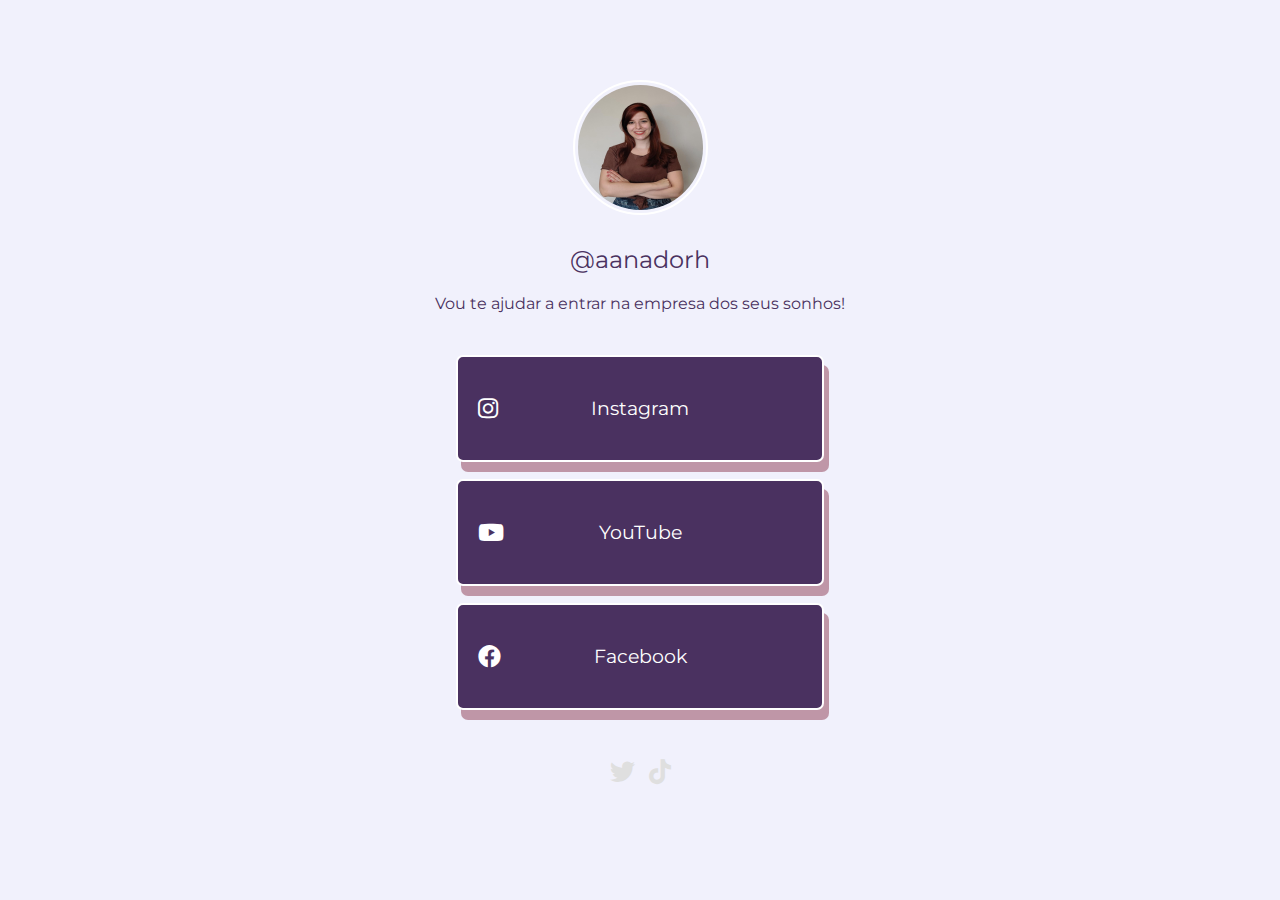
==== commit 3a4b51cf: "adição de novos arquivos" ====
--- a/index.html
+++ b/index.html
@@ -16,7 +16,7 @@
 
     
         <div class="logo">
-            <img class="img-logo" src="anaw.jpeg" alt="punisher album cover">
+            <img class="img-logo" src="anaww2.jpg" alt="punisher album cover">
             </div><!--logo-->
             
             <div class="desc">
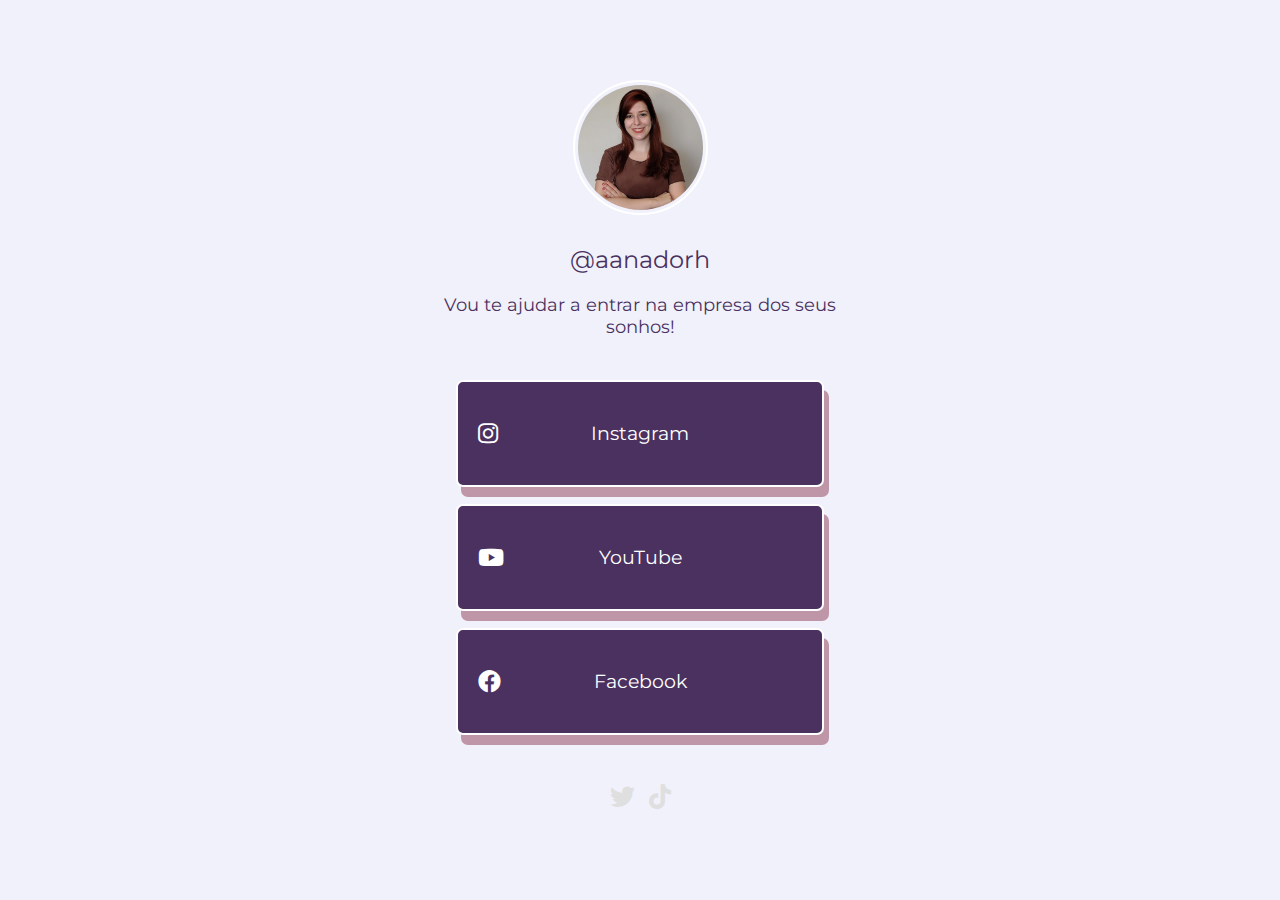
==== commit dcdf5143: "adição de novos arquivos" ====
--- a/index.html
+++ b/index.html
@@ -16,7 +16,7 @@
 
     
         <div class="logo">
-            <img class="img-logo" src="anaww2.jpg" alt="punisher album cover">
+            <img class="img-logo" src="anaww3.jpg" alt="punisher album cover">
             </div><!--logo-->
             
             <div class="desc">
--- a/css/style.css
+++ b/css/style.css
@@ -43,9 +43,12 @@
     vertical-align: middle;
 }
 .img-logo:hover{
-    border-color: pink;
+    border-color:  #4a3160;
 }
 
+p {
+    font-size: large;
+}
 .img-logo{
     border:2px solid white;
     border-radius: 50%;
